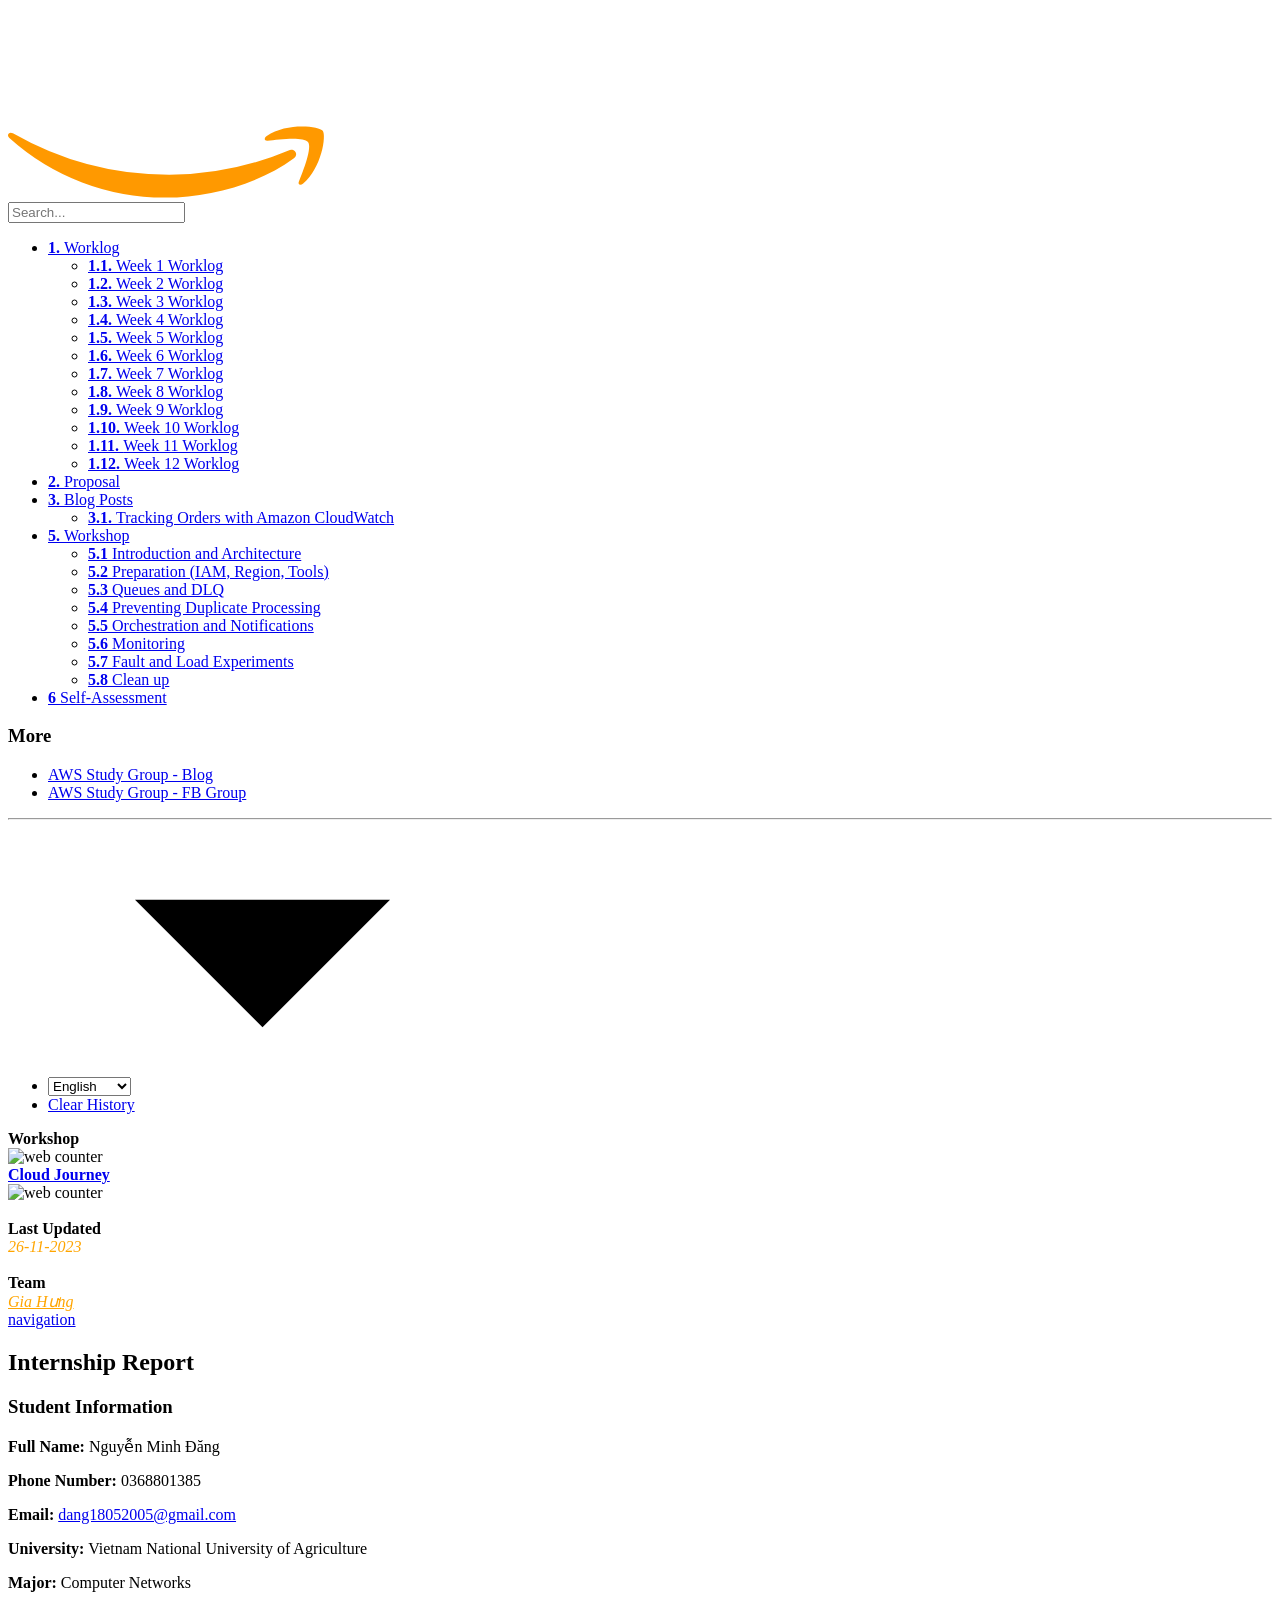
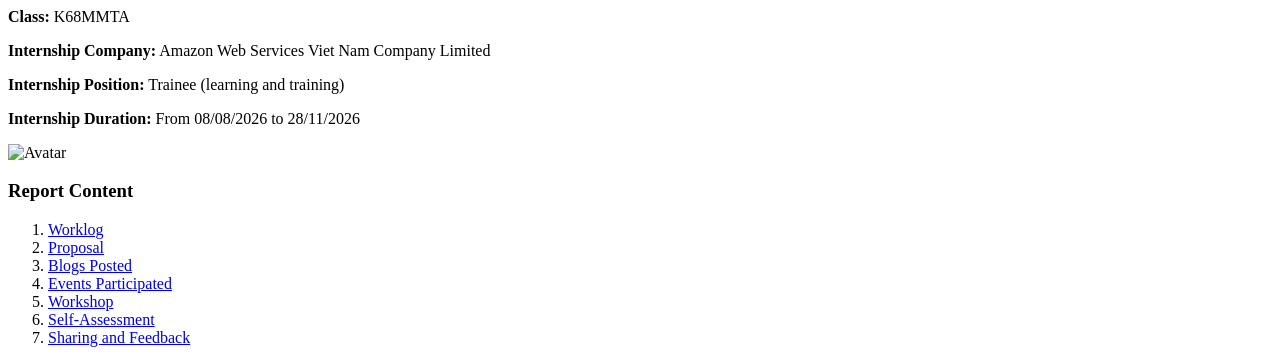
==== public/index.html @ b1e05067 "Initial commit: workshop" ====
<!DOCTYPE html>
<html lang="en" class="js csstransforms3d">
  <head><script src="/livereload.js?mindelay=10&amp;v=2&amp;port=1313&amp;path=livereload" data-no-instant defer></script>
    <meta charset="utf-8">
    <meta name="viewport" content="width=device-width, initial-scale=1.0">
    <meta name="generator" content="Hugo 0.169.0">
    <meta name="description" content="">
<meta name="author" content="journeyoftheaverageguy@gmail.com">

    <link rel="icon" href="/images/favicon.png" type="image/png">

    <title>Internship Report :: Create a new AWS account.</title>

    
    <link href="/css/nucleus.css?1795014610" rel="stylesheet">
    <link href="/css/fontawesome-all.min.css?1795014610" rel="stylesheet">
    <link href="/css/hybrid.css?1795014610" rel="stylesheet">
    <link href="/css/featherlight.min.css?1795014610" rel="stylesheet">
    <link href="/css/perfect-scrollbar.min.css?1795014610" rel="stylesheet">
    <link href="/css/auto-complete.css?1795014610" rel="stylesheet">
    <link href="/css/atom-one-dark-reasonable.css?1795014610" rel="stylesheet">
    <link href="/css/theme.css?1795014610" rel="stylesheet">
    <link href="/css/hugo-theme.css?1795014610" rel="stylesheet">
    
    <link href="/css/theme-workshop.css?1795014610" rel="stylesheet">
    
    

    <script src="/js/jquery-3.3.1.min.js?1795014610"></script>

    <style>
      :root #header + #content > #left > #rlblock_left{
          display:none !important;
      }
      
    </style>
    
  </head>
  <body class="" data-url="/">
    <nav id="sidebar" class="showVisitedLinks">



  <div id="header-wrapper">
    <div id="header">
      <a id="logo" href="/">

<svg id="Layer_1" data-name="Layer 1" xmlns="http://www.w3.org/2000/svg" viewBox="0 0 60 30" width="30%"><defs><style>.cls-1{fill:#fff;}.cls-2{fill:#f90;fill-rule:evenodd;}</style></defs><title>AWS-Logo_White-Color</title><path class="cls-1" d="M14.09,10.85a4.7,4.7,0,0,0,.19,1.48,7.73,7.73,0,0,0,.54,1.19.77.77,0,0,1,.12.38.64.64,0,0,1-.32.49l-1,.7a.83.83,0,0,1-.44.15.69.69,0,0,1-.49-.23,3.8,3.8,0,0,1-.6-.77q-.25-.42-.51-1a6.14,6.14,0,0,1-4.89,2.3,4.54,4.54,0,0,1-3.32-1.19,4.27,4.27,0,0,1-1.22-3.2A4.28,4.28,0,0,1,3.61,7.75,6.06,6.06,0,0,1,7.69,6.46a12.47,12.47,0,0,1,1.76.13q.92.13,1.91.36V5.73a3.65,3.65,0,0,0-.79-2.66A3.81,3.81,0,0,0,7.86,2.3a7.71,7.71,0,0,0-1.79.22,12.78,12.78,0,0,0-1.79.57,4.55,4.55,0,0,1-.58.22l-.26,0q-.35,0-.35-.52V2a1.09,1.09,0,0,1,.12-.58,1.2,1.2,0,0,1,.47-.35A10.88,10.88,0,0,1,5.77.32,10.19,10.19,0,0,1,8.36,0a6,6,0,0,1,4.35,1.35,5.49,5.49,0,0,1,1.38,4.09ZM7.34,13.38a5.36,5.36,0,0,0,1.72-.31A3.63,3.63,0,0,0,10.63,12,2.62,2.62,0,0,0,11.19,11a5.63,5.63,0,0,0,.16-1.44v-.7a14.35,14.35,0,0,0-1.53-.28,12.37,12.37,0,0,0-1.56-.1,3.84,3.84,0,0,0-2.47.67A2.34,2.34,0,0,0,5,11a2.35,2.35,0,0,0,.61,1.76A2.4,2.4,0,0,0,7.34,13.38Zm13.35,1.8a1,1,0,0,1-.64-.16,1.3,1.3,0,0,1-.35-.65L15.81,1.51a3,3,0,0,1-.15-.67.36.36,0,0,1,.41-.41H17.7a1,1,0,0,1,.65.16,1.4,1.4,0,0,1,.33.65l2.79,11,2.59-11A1.17,1.17,0,0,1,24.39.6a1.1,1.1,0,0,1,.67-.16H26.4a1.1,1.1,0,0,1,.67.16,1.17,1.17,0,0,1,.32.65L30,12.39,32.88,1.25A1.39,1.39,0,0,1,33.22.6a1,1,0,0,1,.65-.16h1.54a.36.36,0,0,1,.41.41,1.36,1.36,0,0,1,0,.26,3.64,3.64,0,0,1-.12.41l-4,12.86a1.3,1.3,0,0,1-.35.65,1,1,0,0,1-.64.16H29.25a1,1,0,0,1-.67-.17,1.26,1.26,0,0,1-.32-.67L25.67,3.64,23.11,14.34a1.26,1.26,0,0,1-.32.67,1,1,0,0,1-.67.17Zm21.36.44a11.28,11.28,0,0,1-2.56-.29,7.44,7.44,0,0,1-1.92-.67,1,1,0,0,1-.61-.93v-.84q0-.52.38-.52a.9.9,0,0,1,.31.06l.42.17a8.77,8.77,0,0,0,1.83.58,9.78,9.78,0,0,0,2,.2,4.48,4.48,0,0,0,2.43-.55,1.76,1.76,0,0,0,.86-1.57,1.61,1.61,0,0,0-.45-1.16A4.29,4.29,0,0,0,43,9.22l-2.41-.76A5.15,5.15,0,0,1,38,6.78a3.94,3.94,0,0,1-.83-2.41,3.7,3.7,0,0,1,.45-1.85,4.47,4.47,0,0,1,1.19-1.37A5.27,5.27,0,0,1,40.51.29,7.4,7.4,0,0,1,42.6,0a8.87,8.87,0,0,1,1.12.07q.57.07,1.08.19t.95.26a4.27,4.27,0,0,1,.7.29,1.59,1.59,0,0,1,.49.41.94.94,0,0,1,.15.55v.79q0,.52-.38.52a1.76,1.76,0,0,1-.64-.2,7.74,7.74,0,0,0-3.2-.64,4.37,4.37,0,0,0-2.21.47,1.6,1.6,0,0,0-.79,1.48,1.58,1.58,0,0,0,.49,1.18,4.94,4.94,0,0,0,1.83.92L44.55,7a5.08,5.08,0,0,1,2.57,1.6A3.76,3.76,0,0,1,47.9,11a4.21,4.21,0,0,1-.44,1.93,4.4,4.4,0,0,1-1.21,1.47,5.43,5.43,0,0,1-1.85.93A8.25,8.25,0,0,1,42.05,15.62Z"></path><path class="cls-2" d="M45.19,23.81C39.72,27.85,31.78,30,25,30A36.64,36.64,0,0,1,.22,20.57c-.51-.46-.06-1.09.56-.74A49.78,49.78,0,0,0,25.53,26.4,49.23,49.23,0,0,0,44.4,22.53C45.32,22.14,46.1,23.14,45.19,23.81Z"></path><path class="cls-2" d="M47.47,21.21c-.7-.9-4.63-.42-6.39-.21-.53.06-.62-.4-.14-.74,3.13-2.2,8.27-1.57,8.86-.83s-.16,5.89-3.09,8.35c-.45.38-.88.18-.68-.32C46.69,25.8,48.17,22.11,47.47,21.21Z"></path></svg>

</a>

    </div>
    
        <div class="searchbox">
    <label for="search-by"><i class="fas fa-search"></i></label>
    <input data-search-input id="search-by" type="search" placeholder="Search...">
    <span data-search-clear=""><i class="fas fa-times"></i></span>
</div>

<script type="text/javascript" src="/js/lunr.min.js?1795014610"></script>
<script type="text/javascript" src="/js/auto-complete.js?1795014610"></script>
<script type="text/javascript">
    
        var baseurl = "http:\/\/localhost:1313\/";
    
</script>
<script type="text/javascript" src="/js/search.js?1795014610"></script>

    
  </div>

    <div class="highlightable">
    <ul class="topics">

        
          
          




 
  
    
    <li data-nav-id="/1-worklog/" title="Worklog" class="dd-item 
        
        
        
        ">
      <a href="/1-worklog/">
          <b> 1. </b> Worklog
          
            <i class="fas fa-check read-icon"></i>
          
      </a>
      
      
        <ul>
          
          
            
          
          
          
        
          
            
            




 
  
    
    <li data-nav-id="/1-worklog/1.1-week1-worklog/" title="Week 1 Worklog" class="dd-item 
        
        
        
        ">
      <a href="/1-worklog/1.1-week1-worklog/">
           <b> 1.1. </b> Week 1 Worklog
          
            <i class="fas fa-check read-icon"></i>
          
      </a>
      
              
    </li>
  
 

            
          
            
            




 
  
    
    <li data-nav-id="/1-worklog/1.2-week2-worklog/" title="Week 2 Worklog" class="dd-item 
        
        
        
        ">
      <a href="/1-worklog/1.2-week2-worklog/">
           <b> 1.2. </b> Week 2 Worklog
          
            <i class="fas fa-check read-icon"></i>
          
      </a>
      
              
    </li>
  
 

            
          
            
            




 
  
    
    <li data-nav-id="/1-worklog/1.3-week3-worklog/" title="Week 3 Worklog" class="dd-item 
        
        
        
        ">
      <a href="/1-worklog/1.3-week3-worklog/">
           <b> 1.3. </b> Week 3 Worklog
          
            <i class="fas fa-check read-icon"></i>
          
      </a>
      
              
    </li>
  
 

            
          
            
            




 
  
    
    <li data-nav-id="/1-worklog/1.4-week4-worklog/" title="Week 4 Worklog" class="dd-item 
        
        
        
        ">
      <a href="/1-worklog/1.4-week4-worklog/">
           <b> 1.4. </b> Week 4 Worklog
          
            <i class="fas fa-check read-icon"></i>
          
      </a>
      
              
    </li>
  
 

            
          
            
            




 
  
    
    <li data-nav-id="/1-worklog/1.5-week5-worklog/" title="Week 5 Worklog" class="dd-item 
        
        
        
        ">
      <a href="/1-worklog/1.5-week5-worklog/">
           <b> 1.5. </b> Week 5 Worklog
          
            <i class="fas fa-check read-icon"></i>
          
      </a>
      
              
    </li>
  
 

            
          
            
            




 
  
    
    <li data-nav-id="/1-worklog/1.6-week6-worklog/" title="Week 6 Worklog" class="dd-item 
        
        
        
        ">
      <a href="/1-worklog/1.6-week6-worklog/">
           <b> 1.6. </b> Week 6 Worklog
          
            <i class="fas fa-check read-icon"></i>
          
      </a>
      
              
    </li>
  
 

            
          
            
            




 
  
    
      <li data-nav-id="/1-worklog/1.7-week7-worklog/1.7-week_index/" title="Week 7 Worklog" class="dd-item ">
        <a href="/1-worklog/1.7-week7-worklog/1.7-week_index/">
         <b> 1.7. </b> Week 7 Worklog
        <i class="fas fa-check read-icon"></i>
        </a>
    </li>
     
  
 

            
          
            
            




 
  
    
    <li data-nav-id="/1-worklog/1.8-week8-worklog/" title="Week 8 Worklog" class="dd-item 
        
        
        
        ">
      <a href="/1-worklog/1.8-week8-worklog/">
           <b> 1.8. </b> Week 8 Worklog
          
            <i class="fas fa-check read-icon"></i>
          
      </a>
      
              
    </li>
  
 

            
          
            
            




 
  
    
    <li data-nav-id="/1-worklog/1.9-week9-worklog/" title="Week 9 Worklog" class="dd-item 
        
        
        
        ">
      <a href="/1-worklog/1.9-week9-worklog/">
           <b> 1.9. </b> Week 9 Worklog
          
            <i class="fas fa-check read-icon"></i>
          
      </a>
      
              
    </li>
  
 

            
          
            
            




 
  
    
    <li data-nav-id="/1-worklog/1.10-week10-worklog/" title="Week 10 Worklog" class="dd-item 
        
        
        
        ">
      <a href="/1-worklog/1.10-week10-worklog/">
           <b> 1.10. </b> Week 10 Worklog
          
            <i class="fas fa-check read-icon"></i>
          
      </a>
      
              
    </li>
  
 

            
          
            
            




 
  
    
    <li data-nav-id="/1-worklog/1.11-week11-worklog/" title="Week 11 Worklog" class="dd-item 
        
        
        
        ">
      <a href="/1-worklog/1.11-week11-worklog/">
           <b> 1.11. </b> Week 11 Worklog
          
            <i class="fas fa-check read-icon"></i>
          
      </a>
      
              
    </li>
  
 

            
          
            
            




 
  
    
    <li data-nav-id="/1-worklog/1.12-week12-worklog/" title="Week 12 Worklog" class="dd-item 
        
        
        
        ">
      <a href="/1-worklog/1.12-week12-worklog/">
           <b> 1.12. </b> Week 12 Worklog
          
            <i class="fas fa-check read-icon"></i>
          
      </a>
      
              
    </li>
  
 

            
          
        
        </ul>
              
    </li>
  
 

          
          




 
  
    
    <li data-nav-id="/2-proposal/" title="Proposal" class="dd-item 
        
        
        
        ">
      <a href="/2-proposal/">
           <b> 2. </b> Proposal
          
            <i class="fas fa-check read-icon"></i>
          
      </a>
      
              
    </li>
  
 

          
          




 
  
    
    <li data-nav-id="/3-blogposter/" title="Blog Posts" class="dd-item 
        
        
        
        ">
      <a href="/3-blogposter/">
           <b> 3. </b> Blog Posts
          
            <i class="fas fa-check read-icon"></i>
          
      </a>
      
      
        <ul>
          
          
            
          
          
          
        
          
            
            




 
  
    
    <li data-nav-id="/3-blogposter/3.1-order-observability/" title="Tracking Orders with Amazon CloudWatch" class="dd-item 
        
        
        
        ">
      <a href="/3-blogposter/3.1-order-observability/">
           <b> 3.1. </b> Tracking Orders with Amazon CloudWatch
          
            <i class="fas fa-check read-icon"></i>
          
      </a>
      
              
    </li>
  
 

            
          
        
        </ul>
              
    </li>
  
 

          
          




 
  
    
    <li data-nav-id="/5-workshop/" title="Workshop" class="dd-item 
        
        
        
        ">
      <a href="/5-workshop/">
           <b> 5. </b> Workshop
          
            <i class="fas fa-check read-icon"></i>
          
      </a>
      
      
        <ul>
          
          
            
          
          
          
        
          
            
            




 
  
    
    <li data-nav-id="/5-workshop/5.1-introduction/" title="Introduction and Architecture" class="dd-item 
        
        
        
        ">
      <a href="/5-workshop/5.1-introduction/">
           <b> 5.1 </b> Introduction and Architecture
          
            <i class="fas fa-check read-icon"></i>
          
      </a>
      
              
    </li>
  
 

            
          
            
            




 
  
    
    <li data-nav-id="/5-workshop/5.2-prerequisite/" title="Preparation (IAM, Region, Tools)" class="dd-item 
        
        
        
        ">
      <a href="/5-workshop/5.2-prerequisite/">
           <b> 5.2 </b> Preparation (IAM, Region, Tools)
          
            <i class="fas fa-check read-icon"></i>
          
      </a>
      
              
    </li>
  
 

            
          
            
            




 
  
    
    <li data-nav-id="/5-workshop/5.3-sqs-dlq/" title="Queues and DLQ" class="dd-item 
        
        
        
        ">
      <a href="/5-workshop/5.3-sqs-dlq/">
           <b> 5.3 </b> Queues and DLQ
          
            <i class="fas fa-check read-icon"></i>
          
      </a>
      
              
    </li>
  
 

            
          
            
            




 
  
    
    <li data-nav-id="/5-workshop/5.4-idempotency/" title="Preventing Duplicate Processing" class="dd-item 
        
        
        
        ">
      <a href="/5-workshop/5.4-idempotency/">
           <b> 5.4 </b> Preventing Duplicate Processing
          
            <i class="fas fa-check read-icon"></i>
          
      </a>
      
              
    </li>
  
 

            
          
            
            




 
  
    
    <li data-nav-id="/5-workshop/5.5-orchestration/" title="Orchestration and Notifications" class="dd-item 
        
        
        
        ">
      <a href="/5-workshop/5.5-orchestration/">
           <b> 5.5 </b> Orchestration and Notifications
          
            <i class="fas fa-check read-icon"></i>
          
      </a>
      
              
    </li>
  
 

            
          
            
            




 
  
    
    <li data-nav-id="/5-workshop/5.6-monitoring/" title="Monitoring" class="dd-item 
        
        
        
        ">
      <a href="/5-workshop/5.6-monitoring/">
           <b> 5.6 </b> Monitoring
          
            <i class="fas fa-check read-icon"></i>
          
      </a>
      
              
    </li>
  
 

            
          
            
            




 
  
    
    <li data-nav-id="/5-workshop/5.7-experiment/" title="Fault and Load Experiments" class="dd-item 
        
        
        
        ">
      <a href="/5-workshop/5.7-experiment/">
           <b> 5.7 </b> Fault and Load Experiments
          
            <i class="fas fa-check read-icon"></i>
          
      </a>
      
              
    </li>
  
 

            
          
            
            




 
  
    
    <li data-nav-id="/5-workshop/5.8-clean-up/" title="Clean up" class="dd-item 
        
        
        
        ">
      <a href="/5-workshop/5.8-clean-up/">
           <b> 5.8 </b> Clean up
          
            <i class="fas fa-check read-icon"></i>
          
      </a>
      
              
    </li>
  
 

            
          
        
        </ul>
              
    </li>
  
 

          
          




 
  
    
    <li data-nav-id="/6-self-assessment/" title="Self-Assessment" class="dd-item 
        
        
        
        ">
      <a href="/6-self-assessment/">
           <b> 6 </b> Self-Assessment
          
            <i class="fas fa-check read-icon"></i>
          
      </a>
      
              
    </li>
  
 

          
         
    </ul>

    
    
      <section id="shortcuts">
        <h3>More</h3>
        <ul>
          
              <li> 
                  <a class="padding" href="https://aws.amazon.com/blogs"><i class='fab fa-aws'></i> AWS Study Group - Blog</a>
              </li>
          
              <li> 
                  <a class="padding" href="https://www.facebook.com/groups/awsstudygroupfcj"><i class='fab fa-facebook'></i> AWS Study Group - FB Group</a>
              </li>
          
        </ul>
      </section>
    

    
    <section id="prefooter">
      <hr/>
      <ul>
      
        <li>
          <a class="padding">
            <i class="fas fa-language fa-fw"></i>
          <div class="select-style">
            <select id="select-language" onchange="location = this.value;">
          
          
          
              
              
                  
                    
                    
                      <option id="en" value="http://localhost:1313/" selected>English</option>
                    
                  
              
                  
              
          
              
              
                  
              
                  
                    
                    
                      <option id="vi" value="http://localhost:1313/vi/">Tiếng Việt</option>
                    
                  
              
          
        </select>
        <svg version="1.1" id="Capa_1" xmlns="http://www.w3.org/2000/svg" xmlns:xlink="http://www.w3.org/1999/xlink" x="0px" y="0px"
          width="255px" height="255px" viewBox="0 0 255 255" style="enable-background:new 0 0 255 255;" xml:space="preserve">
          <g>
            <g id="arrow-drop-down">
              <polygon points="0,63.75 127.5,191.25 255,63.75 		" />
            </g>
          </g>
        </svg>
        </div>
        </a>
        </li>
      
      
      
        <li><a class="padding" href="#" data-clear-history-toggle=""><i class="fas fa-history fa-fw"></i> Clear History</a></li>
      
      </ul>
    </section>
    
    <section id="footer">
      <left>
    
     <b> Workshop</b> <br>
    <img src="https://hitwebcounter.com/counter/counter.php?page=7830891&style=0038&nbdigits=9&type=page&initCount=0" title="Migrate" Alt="web counter"   border="0" /></a>  <br>
     <b> <a href="https://cloudjourney.awsstudygroup.com/">Cloud Journey</a></b> <br>
    <img src="https://hitwebcounter.com/counter/counter.php?page=7830807&style=0038&nbdigits=9&type=page&initCount=0" title="Total CLoud Journey" Alt="web counter"   border="0"   />
     
</left>
<left>
    <br>
    <br>
        <b> Last Updated </b> <br>
        <i><font color=orange>26-11-2023</font></i>
    </left>
    <left>
        <br>
        <br>
            <b> Team </b> <br>
           
            <i>
                <a href="https://www.linkedin.com/in/jotaguy"  style="color:orange">Gia Hưng</a>
        </i>
        </left>

<script async defer src="https://buttons.github.io/buttons.js"></script>

    </section>
  </div>
</nav>




        <section id="body">
        <div id="overlay"></div>
        <div class="padding highlightable">
              
        <div id="head-tags">
        
        </div>
        
        <div id="body-inner">
          

        

<span id="sidebar-toggle-span">
<a href="#" id="sidebar-toggle" data-sidebar-toggle=""><i class="fas fa-bars"></i> navigation</a>
</span>

 
<h1 id="internship-report">Internship Report</h1>
<h3 id="student-information">Student Information</h3>
<p><strong>Full Name:</strong> Nguyễn Minh Đăng</p>
<p><strong>Phone Number:</strong> 0368801385</p>
<p><strong>Email:</strong> <a href="mailto:dang18052005@gmail.com">dang18052005@gmail.com</a></p>
<p><strong>University:</strong> Vietnam National University of Agriculture</p>
<p><strong>Major:</strong> Computer Networks</p>
<p><strong>Class:</strong> K68MMTA</p>
<p><strong>Internship Company:</strong> Amazon Web Services Viet Nam Company Limited</p>
<p><strong>Internship Position:</strong> Trainee (learning and training)</p>
<p><strong>Internship Duration:</strong> From 08/08/2026 to 28/11/2026</p>
<p><img src="/images/003.jpg" alt="Avatar"></p>
<h3 id="report-content">Report Content</h3>
<ol>
<li><a href="/1-worklog/">Worklog</a></li>
<li><a href="/2-proposal/">Proposal</a></li>
<li><a href="3-blogsposted/">Blogs Posted</a></li>
<li><a href="4-eventsparticipated/">Events Participated</a></li>
<li><a href="/5-workshop/">Workshop</a></li>
<li><a href="/6-self-assessment/">Self-Assessment</a></li>
<li><a href="7-sharing-and-feedback/">Sharing and Feedback</a></li>
</ol>
	
  
        
        </div> 
        

      </div>

    <div id="navigation">
        
        
        
        
            
            
                
                    
                    
                
                

                    
                    
                        
                    
                    

                    
                        
            
            
                
                    
                        
                        
                    
                
                

                    
                    
                        
                    
                    

                    
                        
            
            
                
                    
                
                

                    
                    
                    

                    
            
        
                    
                        
            
            
                
                    
                
                

                    
                    
                    

                    
            
        
                    
                        
            
            
                
                    
                
                

                    
                    
                    

                    
            
        
                    
                        
            
            
                
                    
                
                

                    
                    
                    

                    
            
        
                    
                        
            
            
                
                    
                
                

                    
                    
                    

                    
            
        
                    
                        
            
            
                
                    
                
                

                    
                    
                    

                    
            
        
                    
                        
            
            
                
                    
                
                

                    
                    
                    

                    
            
        
                    
                        
            
            
                
                    
                
                

                    
                    
                    

                    
            
        
                    
                        
            
            
                
                    
                
                

                    
                    
                    

                    
            
        
                    
                        
            
            
                
                    
                
                

                    
                    
                    

                    
            
        
                    
                        
            
            
                
                    
                
                

                    
                    
                    

                    
            
        
                    
                        
            
            
                
                    
                
                

                    
                    
                    

                    
            
        
                    
            
        
                    
                        
            
            
                
                    
                
                

                    
                    
                    

                    
            
        
                    
                        
            
            
                
                    
                
                

                    
                    
                        
                    
                    

                    
                        
            
            
                
                    
                
                

                    
                    
                    

                    
            
        
                    
            
        
                    
                        
            
            
                
                    
                
                

                    
                    
                        
                    
                    

                    
                        
            
            
                
                    
                
                

                    
                    
                    

                    
            
        
                    
                        
            
            
                
                    
                
                

                    
                    
                    

                    
            
        
                    
                        
            
            
                
                    
                
                

                    
                    
                    

                    
            
        
                    
                        
            
            
                
                    
                
                

                    
                    
                    

                    
            
        
                    
                        
            
            
                
                    
                
                

                    
                    
                    

                    
            
        
                    
                        
            
            
                
                    
                
                

                    
                    
                    

                    
            
        
                    
                        
            
            
                
                    
                
                

                    
                    
                    

                    
            
        
                    
                        
            
            
                
                    
                
                

                    
                    
                    

                    
            
        
                    
            
        
                    
                        
            
            
                
                    
                
                

                    
                    
                    

                    
            
        
                    
            
        
        
        


	 
	 
		
		
			<a class="nav nav-next" href="/1-worklog/" title="Worklog" style="margin-right: 0px;"><i class="fa fa-chevron-right"></i></a>
		
	
    </div>

    </section>
    
    <div style="left: -1000px; overflow: scroll; position: absolute; top: -1000px; border: none; box-sizing: content-box; height: 200px; margin: 0px; padding: 0px; width: 200px;">
      <div style="border: none; box-sizing: content-box; height: 200px; margin: 0px; padding: 0px; width: 200px;"></div>
    </div>
    <script src="/js/clipboard.min.js?1795014610"></script>
    <script src="/js/perfect-scrollbar.min.js?1795014610"></script>
    <script src="/js/perfect-scrollbar.jquery.min.js?1795014610"></script>
    <script src="/js/jquery.sticky.js?1795014610"></script>
    <script src="/js/featherlight.min.js?1795014610"></script>
    <script src="/js/highlight.pack.js?1795014610"></script>
    <script>hljs.initHighlightingOnLoad();</script>
    <script src="/js/modernizr.custom-3.6.0.js?1795014610"></script>
    <script src="/js/learn.js?1795014610"></script>
    <script src="/js/hugo-learn.js?1795014610"></script>

    <link href="/mermaid/mermaid.css?1795014610" rel="stylesheet" />
    <script src="/mermaid/mermaid.js?1795014610"></script>
    <script>
        mermaid.initialize({ startOnLoad: true });
    </script>
    <script>
  (function(i,s,o,g,r,a,m){i['GoogleAnalyticsObject']=r;i[r]=i[r]||function(){
  (i[r].q=i[r].q||[]).push(arguments)},i[r].l=1*new Date();a=s.createElement(o),
  m=s.getElementsByTagName(o)[0];a.async=1;a.src=g;m.parentNode.insertBefore(a,m)
  })(window,document,'script','https://www.google-analytics.com/analytics.js','ga');

  ga('create', 'UA-158079754-2', 'auto');
  ga('send', 'pageview');

</script>
  </body>
</html>
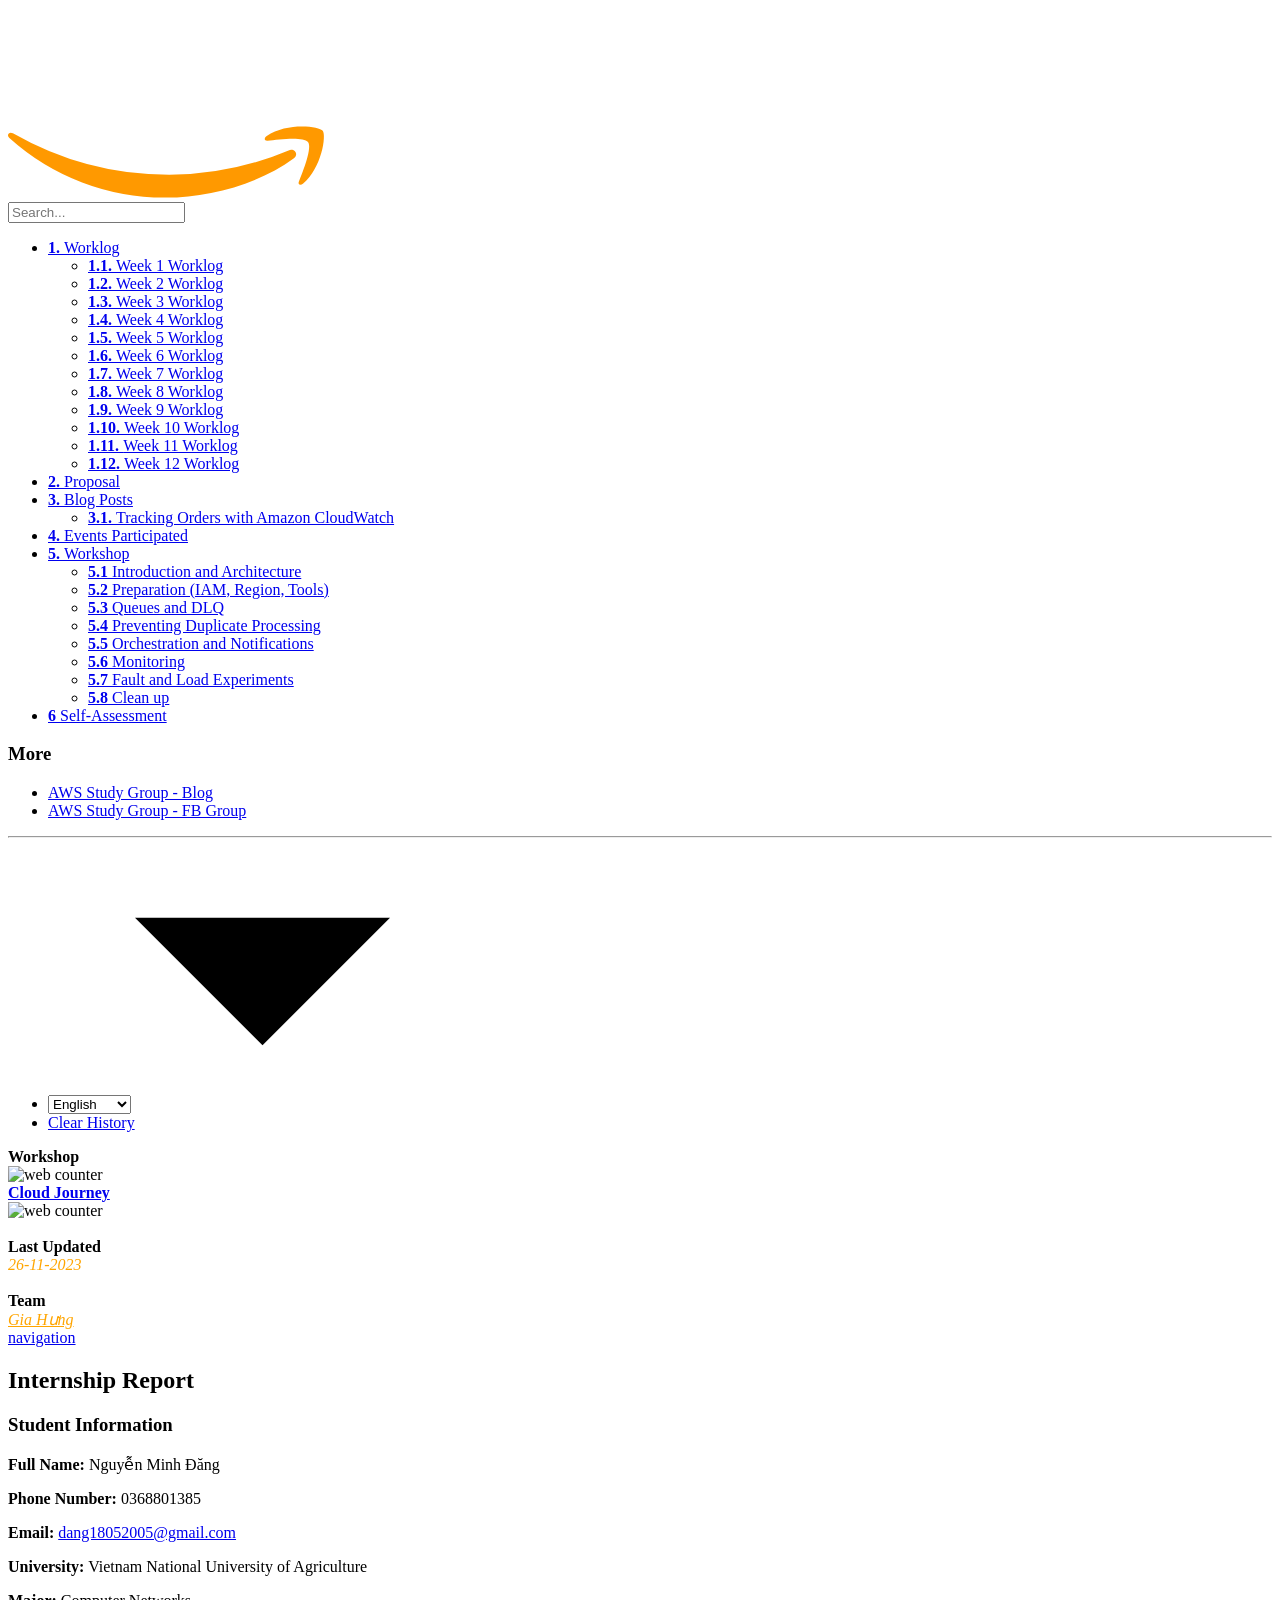
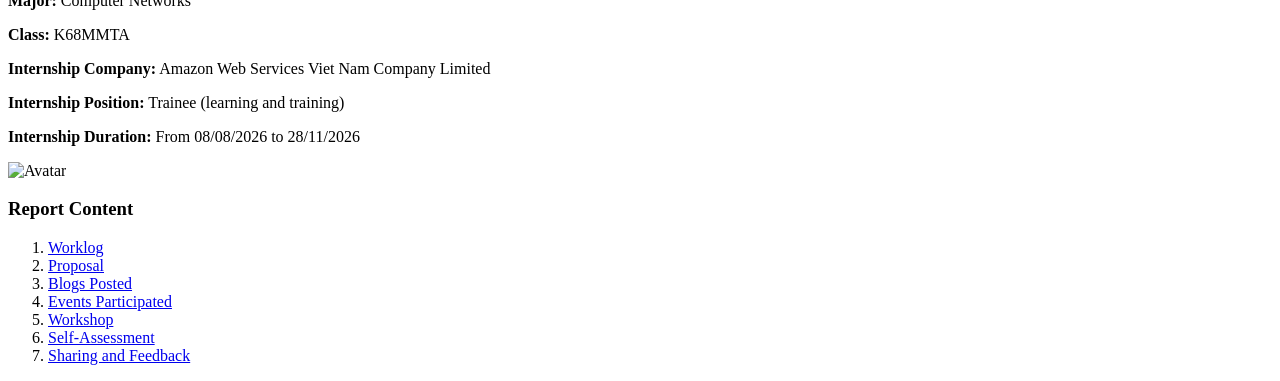
==== commit ddc6b372: "cập nhật nội dung" ====
--- a/public/index.html
+++ b/public/index.html
@@ -12,21 +12,21 @@
     <title>Internship Report :: Create a new AWS account.</title>
 
     
-    <link href="/css/nucleus.css?1795014610" rel="stylesheet">
-    <link href="/css/fontawesome-all.min.css?1795014610" rel="stylesheet">
-    <link href="/css/hybrid.css?1795014610" rel="stylesheet">
-    <link href="/css/featherlight.min.css?1795014610" rel="stylesheet">
-    <link href="/css/perfect-scrollbar.min.css?1795014610" rel="stylesheet">
-    <link href="/css/auto-complete.css?1795014610" rel="stylesheet">
-    <link href="/css/atom-one-dark-reasonable.css?1795014610" rel="stylesheet">
-    <link href="/css/theme.css?1795014610" rel="stylesheet">
-    <link href="/css/hugo-theme.css?1795014610" rel="stylesheet">
-    
-    <link href="/css/theme-workshop.css?1795014610" rel="stylesheet">
-    
-    
-
-    <script src="/js/jquery-3.3.1.min.js?1795014610"></script>
+    <link href="/css/nucleus.css?1795018943" rel="stylesheet">
+    <link href="/css/fontawesome-all.min.css?1795018943" rel="stylesheet">
+    <link href="/css/hybrid.css?1795018943" rel="stylesheet">
+    <link href="/css/featherlight.min.css?1795018943" rel="stylesheet">
+    <link href="/css/perfect-scrollbar.min.css?1795018943" rel="stylesheet">
+    <link href="/css/auto-complete.css?1795018943" rel="stylesheet">
+    <link href="/css/atom-one-dark-reasonable.css?1795018943" rel="stylesheet">
+    <link href="/css/theme.css?1795018943" rel="stylesheet">
+    <link href="/css/hugo-theme.css?1795018943" rel="stylesheet">
+    
+    <link href="/css/theme-workshop.css?1795018943" rel="stylesheet">
+    
+    
+
+    <script src="/js/jquery-3.3.1.min.js?1795018943"></script>
 
     <style>
       :root #header + #content > #left > #rlblock_left{
@@ -57,14 +57,14 @@
     <span data-search-clear=""><i class="fas fa-times"></i></span>
 </div>
 
-<script type="text/javascript" src="/js/lunr.min.js?1795014610"></script>
-<script type="text/javascript" src="/js/auto-complete.js?1795014610"></script>
+<script type="text/javascript" src="/js/lunr.min.js?1795018943"></script>
+<script type="text/javascript" src="/js/auto-complete.js?1795018943"></script>
 <script type="text/javascript">
     
         var baseurl = "http:\/\/localhost:1313\/";
     
 </script>
-<script type="text/javascript" src="/js/search.js?1795014610"></script>
+<script type="text/javascript" src="/js/search.js?1795018943"></script>
 
     
   </div>
@@ -527,6 +527,32 @@
           
         
         </ul>
+              
+    </li>
+  
+ 
+
+          
+          
+
+
+
+
+ 
+  
+    
+    <li data-nav-id="/4-eventpatricipated/" title="Events Participated" class="dd-item 
+        
+        
+        
+        ">
+      <a href="/4-eventpatricipated/">
+           <b> 4. </b> Events Participated
+          
+            <i class="fas fa-check read-icon"></i>
+          
+      </a>
+      
               
     </li>
   
@@ -1274,6 +1300,22 @@
 
                     
                     
+                    
+
+                    
+            
+        
+                    
+                        
+            
+            
+                
+                    
+                
+                
+
+                    
+                    
                         
                     
                     
@@ -1446,19 +1488,19 @@
     <div style="left: -1000px; overflow: scroll; position: absolute; top: -1000px; border: none; box-sizing: content-box; height: 200px; margin: 0px; padding: 0px; width: 200px;">
       <div style="border: none; box-sizing: content-box; height: 200px; margin: 0px; padding: 0px; width: 200px;"></div>
     </div>
-    <script src="/js/clipboard.min.js?1795014610"></script>
-    <script src="/js/perfect-scrollbar.min.js?1795014610"></script>
-    <script src="/js/perfect-scrollbar.jquery.min.js?1795014610"></script>
-    <script src="/js/jquery.sticky.js?1795014610"></script>
-    <script src="/js/featherlight.min.js?1795014610"></script>
-    <script src="/js/highlight.pack.js?1795014610"></script>
+    <script src="/js/clipboard.min.js?1795018943"></script>
+    <script src="/js/perfect-scrollbar.min.js?1795018943"></script>
+    <script src="/js/perfect-scrollbar.jquery.min.js?1795018943"></script>
+    <script src="/js/jquery.sticky.js?1795018943"></script>
+    <script src="/js/featherlight.min.js?1795018943"></script>
+    <script src="/js/highlight.pack.js?1795018943"></script>
     <script>hljs.initHighlightingOnLoad();</script>
-    <script src="/js/modernizr.custom-3.6.0.js?1795014610"></script>
-    <script src="/js/learn.js?1795014610"></script>
-    <script src="/js/hugo-learn.js?1795014610"></script>
-
-    <link href="/mermaid/mermaid.css?1795014610" rel="stylesheet" />
-    <script src="/mermaid/mermaid.js?1795014610"></script>
+    <script src="/js/modernizr.custom-3.6.0.js?1795018943"></script>
+    <script src="/js/learn.js?1795018943"></script>
+    <script src="/js/hugo-learn.js?1795018943"></script>
+
+    <link href="/mermaid/mermaid.css?1795018943" rel="stylesheet" />
+    <script src="/mermaid/mermaid.js?1795018943"></script>
     <script>
         mermaid.initialize({ startOnLoad: true });
     </script>
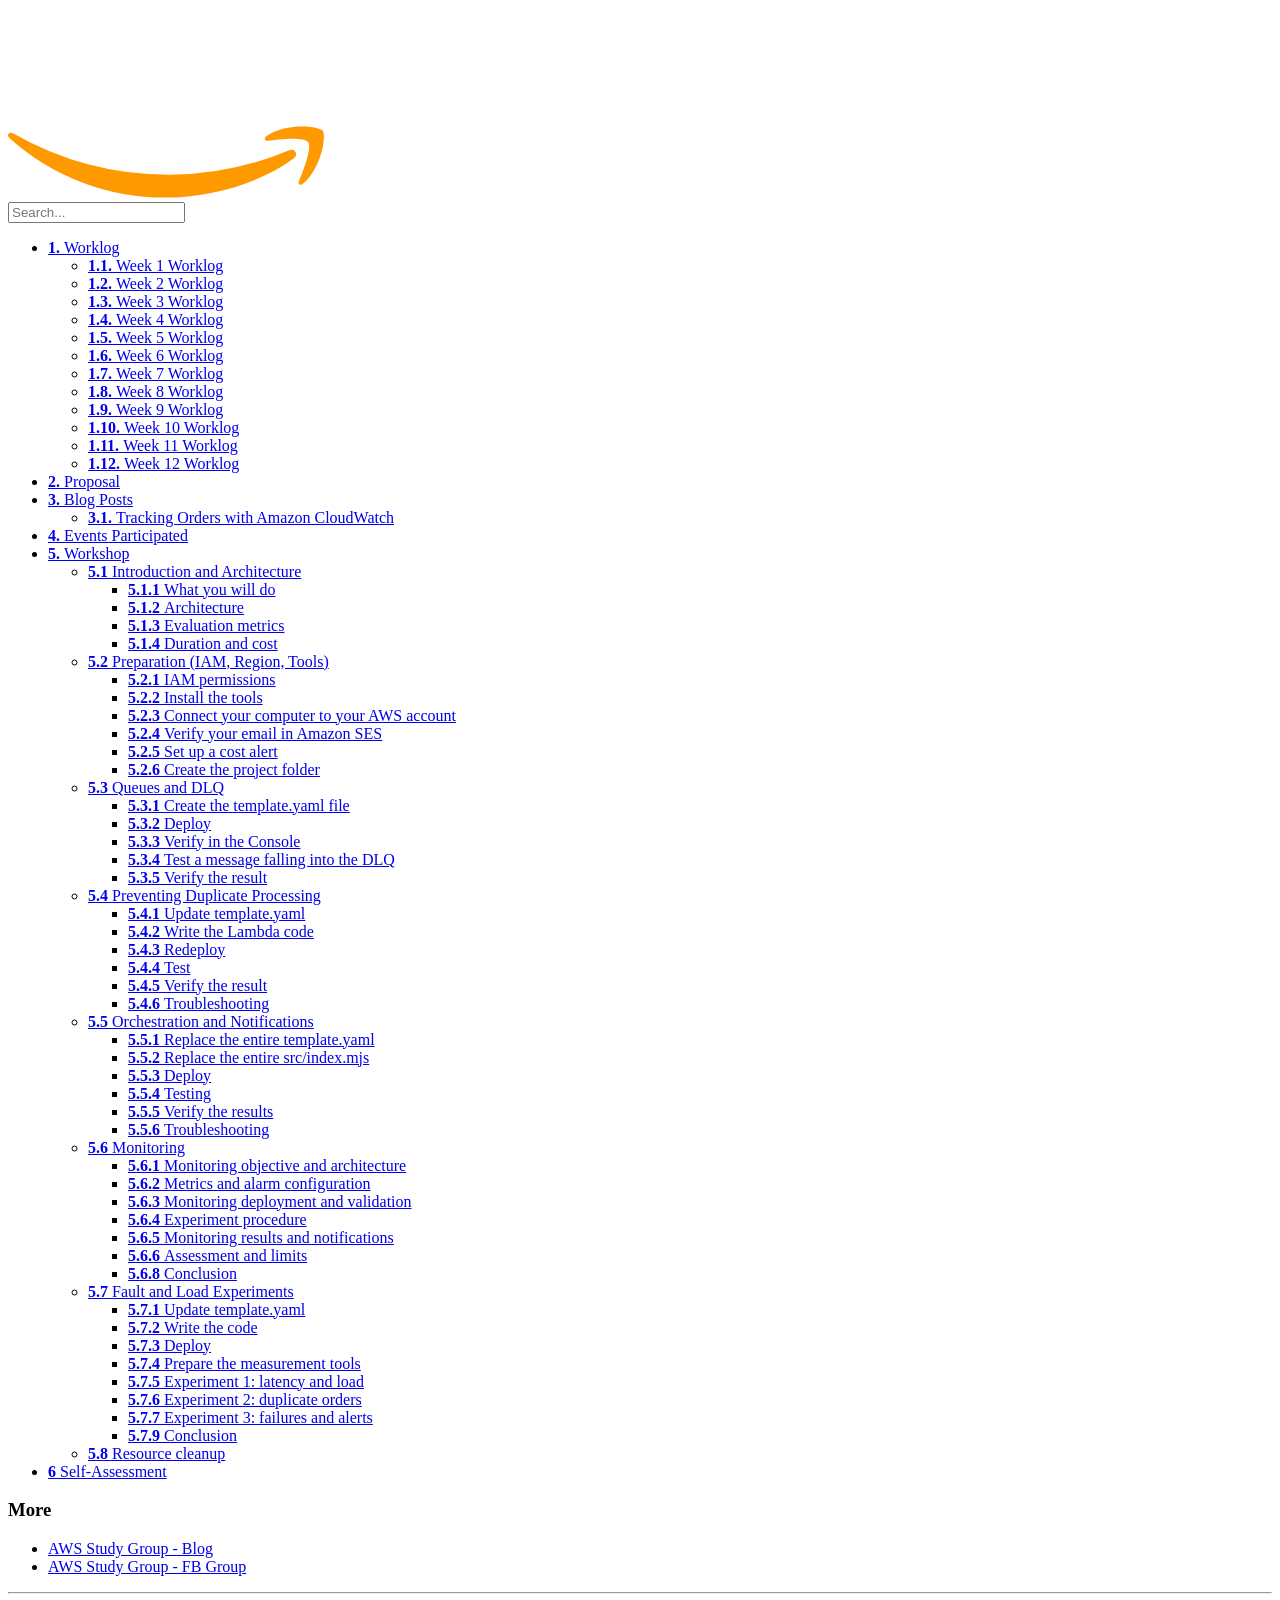
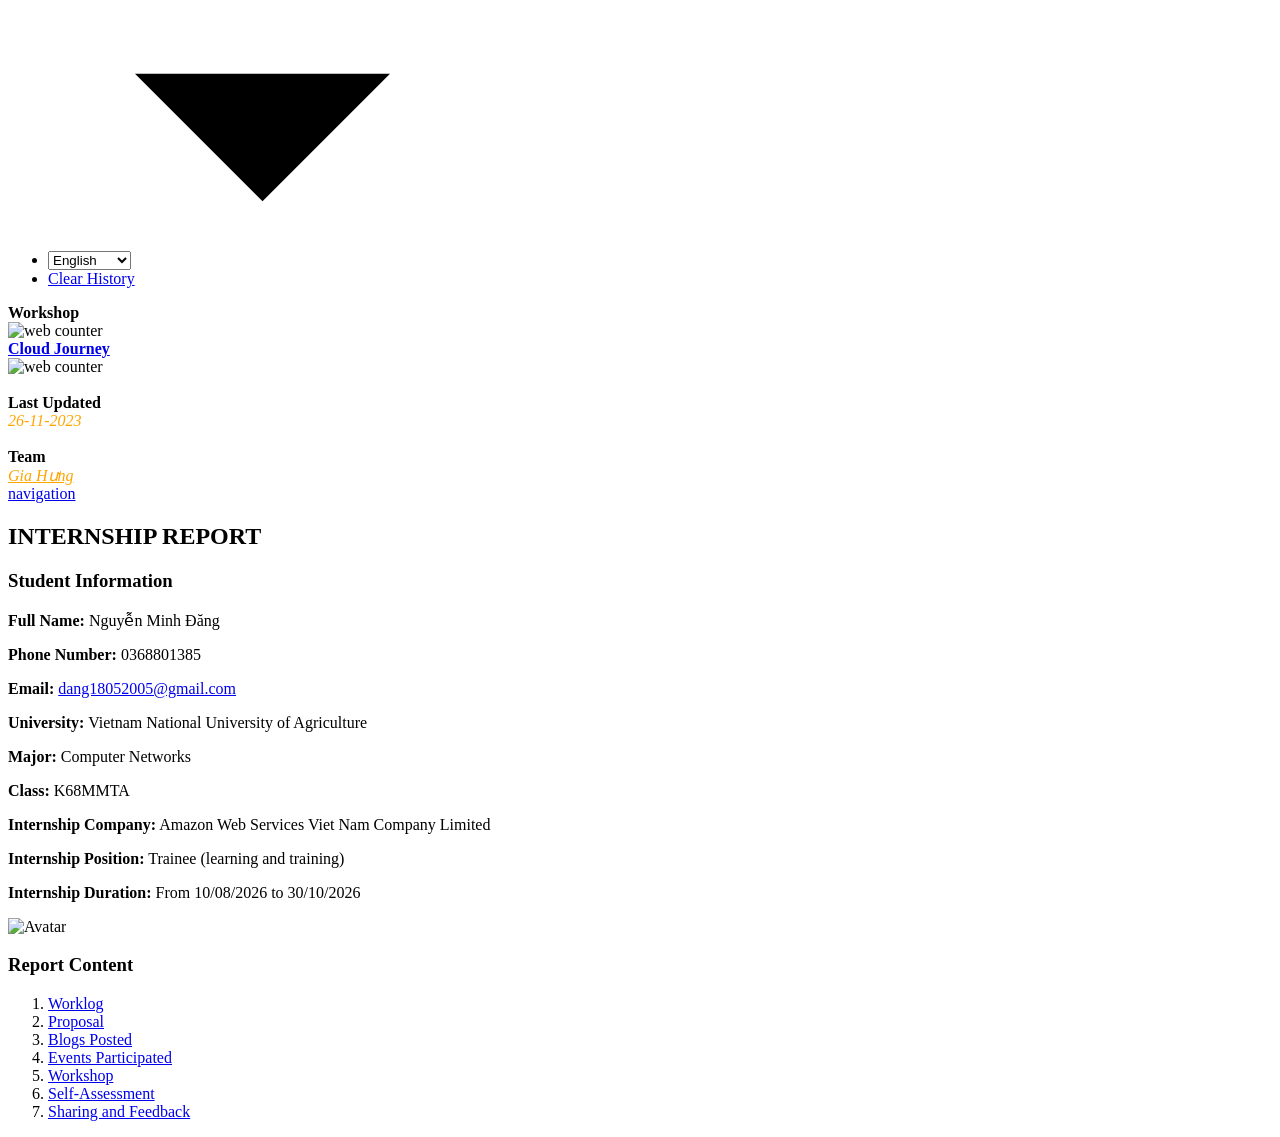
==== commit 4730b5ba: "cập nhật nội dung" ====
--- a/public/index.html
+++ b/public/index.html
@@ -9,24 +9,24 @@
 
     <link rel="icon" href="/images/favicon.png" type="image/png">
 
-    <title>Internship Report :: Create a new AWS account.</title>
-
-    
-    <link href="/css/nucleus.css?1795018943" rel="stylesheet">
-    <link href="/css/fontawesome-all.min.css?1795018943" rel="stylesheet">
-    <link href="/css/hybrid.css?1795018943" rel="stylesheet">
-    <link href="/css/featherlight.min.css?1795018943" rel="stylesheet">
-    <link href="/css/perfect-scrollbar.min.css?1795018943" rel="stylesheet">
-    <link href="/css/auto-complete.css?1795018943" rel="stylesheet">
-    <link href="/css/atom-one-dark-reasonable.css?1795018943" rel="stylesheet">
-    <link href="/css/theme.css?1795018943" rel="stylesheet">
-    <link href="/css/hugo-theme.css?1795018943" rel="stylesheet">
-    
-    <link href="/css/theme-workshop.css?1795018943" rel="stylesheet">
-    
-    
-
-    <script src="/js/jquery-3.3.1.min.js?1795018943"></script>
+    <title>INTERNSHIP REPORT :: Create a new AWS account.</title>
+
+    
+    <link href="/css/nucleus.css?1795096544" rel="stylesheet">
+    <link href="/css/fontawesome-all.min.css?1795096544" rel="stylesheet">
+    <link href="/css/hybrid.css?1795096544" rel="stylesheet">
+    <link href="/css/featherlight.min.css?1795096544" rel="stylesheet">
+    <link href="/css/perfect-scrollbar.min.css?1795096544" rel="stylesheet">
+    <link href="/css/auto-complete.css?1795096544" rel="stylesheet">
+    <link href="/css/atom-one-dark-reasonable.css?1795096544" rel="stylesheet">
+    <link href="/css/theme.css?1795096544" rel="stylesheet">
+    <link href="/css/hugo-theme.css?1795096544" rel="stylesheet">
+    
+    <link href="/css/theme-workshop.css?1795096544" rel="stylesheet">
+    
+    
+
+    <script src="/js/jquery-3.3.1.min.js?1795096544"></script>
 
     <style>
       :root #header + #content > #left > #rlblock_left{
@@ -57,14 +57,14 @@
     <span data-search-clear=""><i class="fas fa-times"></i></span>
 </div>
 
-<script type="text/javascript" src="/js/lunr.min.js?1795018943"></script>
-<script type="text/javascript" src="/js/auto-complete.js?1795018943"></script>
+<script type="text/javascript" src="/js/lunr.min.js?1795096544"></script>
+<script type="text/javascript" src="/js/auto-complete.js?1795096544"></script>
 <script type="text/javascript">
     
         var baseurl = "http:\/\/localhost:1313\/";
     
 </script>
-<script type="text/javascript" src="/js/search.js?1795018943"></script>
+<script type="text/javascript" src="/js/search.js?1795096544"></script>
 
     
   </div>
@@ -610,6 +610,130 @@
           
       </a>
       
+      
+        <ul>
+          
+          
+            
+          
+          
+          
+        
+          
+            
+            
+
+
+
+
+ 
+  
+    
+    <li data-nav-id="/5-workshop/5.1-introduction/step-01/" title="What you will do" class="dd-item 
+        
+        
+        
+        ">
+      <a href="/5-workshop/5.1-introduction/step-01/">
+           <b> 5.1.1 </b> What you will do
+          
+            <i class="fas fa-check read-icon"></i>
+          
+      </a>
+      
+              
+    </li>
+  
+ 
+
+            
+          
+            
+            
+
+
+
+
+ 
+  
+    
+    <li data-nav-id="/5-workshop/5.1-introduction/step-02/" title="Architecture" class="dd-item 
+        
+        
+        
+        ">
+      <a href="/5-workshop/5.1-introduction/step-02/">
+           <b> 5.1.2 </b> Architecture
+          
+            <i class="fas fa-check read-icon"></i>
+          
+      </a>
+      
+              
+    </li>
+  
+ 
+
+            
+          
+            
+            
+
+
+
+
+ 
+  
+    
+    <li data-nav-id="/5-workshop/5.1-introduction/step-03/" title="Evaluation metrics" class="dd-item 
+        
+        
+        
+        ">
+      <a href="/5-workshop/5.1-introduction/step-03/">
+           <b> 5.1.3 </b> Evaluation metrics
+          
+            <i class="fas fa-check read-icon"></i>
+          
+      </a>
+      
+              
+    </li>
+  
+ 
+
+            
+          
+            
+            
+
+
+
+
+ 
+  
+    
+    <li data-nav-id="/5-workshop/5.1-introduction/step-04/" title="Duration and cost" class="dd-item 
+        
+        
+        
+        ">
+      <a href="/5-workshop/5.1-introduction/step-04/">
+           <b> 5.1.4 </b> Duration and cost
+          
+            <i class="fas fa-check read-icon"></i>
+          
+      </a>
+      
+              
+    </li>
+  
+ 
+
+            
+          
+        
+        </ul>
               
     </li>
   
@@ -638,6 +762,186 @@
           
       </a>
       
+      
+        <ul>
+          
+          
+            
+          
+          
+          
+        
+          
+            
+            
+
+
+
+
+ 
+  
+    
+    <li data-nav-id="/5-workshop/5.2-prerequisite/step-01/" title="IAM permissions" class="dd-item 
+        
+        
+        
+        ">
+      <a href="/5-workshop/5.2-prerequisite/step-01/">
+           <b> 5.2.1 </b> IAM permissions
+          
+            <i class="fas fa-check read-icon"></i>
+          
+      </a>
+      
+              
+    </li>
+  
+ 
+
+            
+          
+            
+            
+
+
+
+
+ 
+  
+    
+    <li data-nav-id="/5-workshop/5.2-prerequisite/step-02/" title="Install the tools" class="dd-item 
+        
+        
+        
+        ">
+      <a href="/5-workshop/5.2-prerequisite/step-02/">
+           <b> 5.2.2 </b> Install the tools
+          
+            <i class="fas fa-check read-icon"></i>
+          
+      </a>
+      
+              
+    </li>
+  
+ 
+
+            
+          
+            
+            
+
+
+
+
+ 
+  
+    
+    <li data-nav-id="/5-workshop/5.2-prerequisite/step-03/" title="Connect your computer to your AWS account" class="dd-item 
+        
+        
+        
+        ">
+      <a href="/5-workshop/5.2-prerequisite/step-03/">
+           <b> 5.2.3 </b> Connect your computer to your AWS account
+          
+            <i class="fas fa-check read-icon"></i>
+          
+      </a>
+      
+              
+    </li>
+  
+ 
+
+            
+          
+            
+            
+
+
+
+
+ 
+  
+    
+    <li data-nav-id="/5-workshop/5.2-prerequisite/step-04/" title="Verify your email in Amazon SES" class="dd-item 
+        
+        
+        
+        ">
+      <a href="/5-workshop/5.2-prerequisite/step-04/">
+           <b> 5.2.4 </b> Verify your email in Amazon SES
+          
+            <i class="fas fa-check read-icon"></i>
+          
+      </a>
+      
+              
+    </li>
+  
+ 
+
+            
+          
+            
+            
+
+
+
+
+ 
+  
+    
+    <li data-nav-id="/5-workshop/5.2-prerequisite/step-05/" title="Set up a cost alert" class="dd-item 
+        
+        
+        
+        ">
+      <a href="/5-workshop/5.2-prerequisite/step-05/">
+           <b> 5.2.5 </b> Set up a cost alert
+          
+            <i class="fas fa-check read-icon"></i>
+          
+      </a>
+      
+              
+    </li>
+  
+ 
+
+            
+          
+            
+            
+
+
+
+
+ 
+  
+    
+    <li data-nav-id="/5-workshop/5.2-prerequisite/step-06/" title="Create the project folder" class="dd-item 
+        
+        
+        
+        ">
+      <a href="/5-workshop/5.2-prerequisite/step-06/">
+           <b> 5.2.6 </b> Create the project folder
+          
+            <i class="fas fa-check read-icon"></i>
+          
+      </a>
+      
+              
+    </li>
+  
+ 
+
+            
+          
+        
+        </ul>
               
     </li>
   
@@ -666,6 +970,158 @@
           
       </a>
       
+      
+        <ul>
+          
+          
+            
+          
+          
+          
+        
+          
+            
+            
+
+
+
+
+ 
+  
+    
+    <li data-nav-id="/5-workshop/5.3-sqs-dlq/step-01/" title="Create the template.yaml file" class="dd-item 
+        
+        
+        
+        ">
+      <a href="/5-workshop/5.3-sqs-dlq/step-01/">
+           <b> 5.3.1 </b> Create the template.yaml file
+          
+            <i class="fas fa-check read-icon"></i>
+          
+      </a>
+      
+              
+    </li>
+  
+ 
+
+            
+          
+            
+            
+
+
+
+
+ 
+  
+    
+    <li data-nav-id="/5-workshop/5.3-sqs-dlq/step-02/" title="Deploy" class="dd-item 
+        
+        
+        
+        ">
+      <a href="/5-workshop/5.3-sqs-dlq/step-02/">
+           <b> 5.3.2 </b> Deploy
+          
+            <i class="fas fa-check read-icon"></i>
+          
+      </a>
+      
+              
+    </li>
+  
+ 
+
+            
+          
+            
+            
+
+
+
+
+ 
+  
+    
+    <li data-nav-id="/5-workshop/5.3-sqs-dlq/step-03/" title="Verify in the Console" class="dd-item 
+        
+        
+        
+        ">
+      <a href="/5-workshop/5.3-sqs-dlq/step-03/">
+           <b> 5.3.3 </b> Verify in the Console
+          
+            <i class="fas fa-check read-icon"></i>
+          
+      </a>
+      
+              
+    </li>
+  
+ 
+
+            
+          
+            
+            
+
+
+
+
+ 
+  
+    
+    <li data-nav-id="/5-workshop/5.3-sqs-dlq/step-04/" title="Test a message falling into the DLQ" class="dd-item 
+        
+        
+        
+        ">
+      <a href="/5-workshop/5.3-sqs-dlq/step-04/">
+           <b> 5.3.4 </b> Test a message falling into the DLQ
+          
+            <i class="fas fa-check read-icon"></i>
+          
+      </a>
+      
+              
+    </li>
+  
+ 
+
+            
+          
+            
+            
+
+
+
+
+ 
+  
+    
+    <li data-nav-id="/5-workshop/5.3-sqs-dlq/step-05/" title="Verify the result" class="dd-item 
+        
+        
+        
+        ">
+      <a href="/5-workshop/5.3-sqs-dlq/step-05/">
+           <b> 5.3.5 </b> Verify the result
+          
+            <i class="fas fa-check read-icon"></i>
+          
+      </a>
+      
+              
+    </li>
+  
+ 
+
+            
+          
+        
+        </ul>
               
     </li>
   
@@ -694,6 +1150,186 @@
           
       </a>
       
+      
+        <ul>
+          
+          
+            
+          
+          
+          
+        
+          
+            
+            
+
+
+
+
+ 
+  
+    
+    <li data-nav-id="/5-workshop/5.4-idempotency/step-01/" title="Update template.yaml" class="dd-item 
+        
+        
+        
+        ">
+      <a href="/5-workshop/5.4-idempotency/step-01/">
+           <b> 5.4.1 </b> Update template.yaml
+          
+            <i class="fas fa-check read-icon"></i>
+          
+      </a>
+      
+              
+    </li>
+  
+ 
+
+            
+          
+            
+            
+
+
+
+
+ 
+  
+    
+    <li data-nav-id="/5-workshop/5.4-idempotency/step-02/" title="Write the Lambda code" class="dd-item 
+        
+        
+        
+        ">
+      <a href="/5-workshop/5.4-idempotency/step-02/">
+           <b> 5.4.2 </b> Write the Lambda code
+          
+            <i class="fas fa-check read-icon"></i>
+          
+      </a>
+      
+              
+    </li>
+  
+ 
+
+            
+          
+            
+            
+
+
+
+
+ 
+  
+    
+    <li data-nav-id="/5-workshop/5.4-idempotency/step-03/" title="Redeploy" class="dd-item 
+        
+        
+        
+        ">
+      <a href="/5-workshop/5.4-idempotency/step-03/">
+           <b> 5.4.3 </b> Redeploy
+          
+            <i class="fas fa-check read-icon"></i>
+          
+      </a>
+      
+              
+    </li>
+  
+ 
+
+            
+          
+            
+            
+
+
+
+
+ 
+  
+    
+    <li data-nav-id="/5-workshop/5.4-idempotency/step-04/" title="Test" class="dd-item 
+        
+        
+        
+        ">
+      <a href="/5-workshop/5.4-idempotency/step-04/">
+           <b> 5.4.4 </b> Test
+          
+            <i class="fas fa-check read-icon"></i>
+          
+      </a>
+      
+              
+    </li>
+  
+ 
+
+            
+          
+            
+            
+
+
+
+
+ 
+  
+    
+    <li data-nav-id="/5-workshop/5.4-idempotency/step-05/" title="Verify the result" class="dd-item 
+        
+        
+        
+        ">
+      <a href="/5-workshop/5.4-idempotency/step-05/">
+           <b> 5.4.5 </b> Verify the result
+          
+            <i class="fas fa-check read-icon"></i>
+          
+      </a>
+      
+              
+    </li>
+  
+ 
+
+            
+          
+            
+            
+
+
+
+
+ 
+  
+    
+    <li data-nav-id="/5-workshop/5.4-idempotency/step-06/" title="Troubleshooting" class="dd-item 
+        
+        
+        
+        ">
+      <a href="/5-workshop/5.4-idempotency/step-06/">
+           <b> 5.4.6 </b> Troubleshooting
+          
+            <i class="fas fa-check read-icon"></i>
+          
+      </a>
+      
+              
+    </li>
+  
+ 
+
+            
+          
+        
+        </ul>
               
     </li>
   
@@ -722,6 +1358,186 @@
           
       </a>
       
+      
+        <ul>
+          
+          
+            
+          
+          
+          
+        
+          
+            
+            
+
+
+
+
+ 
+  
+    
+    <li data-nav-id="/5-workshop/5.5-orchestration/step-01/" title="Replace the entire template.yaml" class="dd-item 
+        
+        
+        
+        ">
+      <a href="/5-workshop/5.5-orchestration/step-01/">
+           <b> 5.5.1 </b> Replace the entire template.yaml
+          
+            <i class="fas fa-check read-icon"></i>
+          
+      </a>
+      
+              
+    </li>
+  
+ 
+
+            
+          
+            
+            
+
+
+
+
+ 
+  
+    
+    <li data-nav-id="/5-workshop/5.5-orchestration/step-02/" title="Replace the entire src/index.mjs" class="dd-item 
+        
+        
+        
+        ">
+      <a href="/5-workshop/5.5-orchestration/step-02/">
+           <b> 5.5.2 </b> Replace the entire src/index.mjs
+          
+            <i class="fas fa-check read-icon"></i>
+          
+      </a>
+      
+              
+    </li>
+  
+ 
+
+            
+          
+            
+            
+
+
+
+
+ 
+  
+    
+    <li data-nav-id="/5-workshop/5.5-orchestration/step-03/" title="Deploy" class="dd-item 
+        
+        
+        
+        ">
+      <a href="/5-workshop/5.5-orchestration/step-03/">
+           <b> 5.5.3 </b> Deploy
+          
+            <i class="fas fa-check read-icon"></i>
+          
+      </a>
+      
+              
+    </li>
+  
+ 
+
+            
+          
+            
+            
+
+
+
+
+ 
+  
+    
+    <li data-nav-id="/5-workshop/5.5-orchestration/step-04/" title="Testing" class="dd-item 
+        
+        
+        
+        ">
+      <a href="/5-workshop/5.5-orchestration/step-04/">
+           <b> 5.5.4 </b> Testing
+          
+            <i class="fas fa-check read-icon"></i>
+          
+      </a>
+      
+              
+    </li>
+  
+ 
+
+            
+          
+            
+            
+
+
+
+
+ 
+  
+    
+    <li data-nav-id="/5-workshop/5.5-orchestration/step-05/" title="Verify the results" class="dd-item 
+        
+        
+        
+        ">
+      <a href="/5-workshop/5.5-orchestration/step-05/">
+           <b> 5.5.5 </b> Verify the results
+          
+            <i class="fas fa-check read-icon"></i>
+          
+      </a>
+      
+              
+    </li>
+  
+ 
+
+            
+          
+            
+            
+
+
+
+
+ 
+  
+    
+    <li data-nav-id="/5-workshop/5.5-orchestration/step-06/" title="Troubleshooting" class="dd-item 
+        
+        
+        
+        ">
+      <a href="/5-workshop/5.5-orchestration/step-06/">
+           <b> 5.5.6 </b> Troubleshooting
+          
+            <i class="fas fa-check read-icon"></i>
+          
+      </a>
+      
+              
+    </li>
+  
+ 
+
+            
+          
+        
+        </ul>
               
     </li>
   
@@ -750,6 +1566,214 @@
           
       </a>
       
+      
+        <ul>
+          
+          
+            
+          
+          
+          
+        
+          
+            
+            
+
+
+
+
+ 
+  
+    
+    <li data-nav-id="/5-workshop/5.6-monitoring/step-01/" title="Monitoring objective and architecture" class="dd-item 
+        
+        
+        
+        ">
+      <a href="/5-workshop/5.6-monitoring/step-01/">
+           <b> 5.6.1 </b> Monitoring objective and architecture
+          
+            <i class="fas fa-check read-icon"></i>
+          
+      </a>
+      
+              
+    </li>
+  
+ 
+
+            
+          
+            
+            
+
+
+
+
+ 
+  
+    
+    <li data-nav-id="/5-workshop/5.6-monitoring/step-02/" title="Metrics and alarm configuration" class="dd-item 
+        
+        
+        
+        ">
+      <a href="/5-workshop/5.6-monitoring/step-02/">
+           <b> 5.6.2 </b> Metrics and alarm configuration
+          
+            <i class="fas fa-check read-icon"></i>
+          
+      </a>
+      
+              
+    </li>
+  
+ 
+
+            
+          
+            
+            
+
+
+
+
+ 
+  
+    
+    <li data-nav-id="/5-workshop/5.6-monitoring/step-03/" title="Monitoring deployment and validation" class="dd-item 
+        
+        
+        
+        ">
+      <a href="/5-workshop/5.6-monitoring/step-03/">
+           <b> 5.6.3 </b> Monitoring deployment and validation
+          
+            <i class="fas fa-check read-icon"></i>
+          
+      </a>
+      
+              
+    </li>
+  
+ 
+
+            
+          
+            
+            
+
+
+
+
+ 
+  
+    
+    <li data-nav-id="/5-workshop/5.6-monitoring/step-04/" title="Experiment procedure" class="dd-item 
+        
+        
+        
+        ">
+      <a href="/5-workshop/5.6-monitoring/step-04/">
+           <b> 5.6.4 </b> Experiment procedure
+          
+            <i class="fas fa-check read-icon"></i>
+          
+      </a>
+      
+              
+    </li>
+  
+ 
+
+            
+          
+            
+            
+
+
+
+
+ 
+  
+    
+    <li data-nav-id="/5-workshop/5.6-monitoring/step-05/" title="Monitoring results and notifications" class="dd-item 
+        
+        
+        
+        ">
+      <a href="/5-workshop/5.6-monitoring/step-05/">
+           <b> 5.6.5 </b> Monitoring results and notifications
+          
+            <i class="fas fa-check read-icon"></i>
+          
+      </a>
+      
+              
+    </li>
+  
+ 
+
+            
+          
+            
+            
+
+
+
+
+ 
+  
+    
+    <li data-nav-id="/5-workshop/5.6-monitoring/step-06/" title="Assessment and limits" class="dd-item 
+        
+        
+        
+        ">
+      <a href="/5-workshop/5.6-monitoring/step-06/">
+           <b> 5.6.6 </b> Assessment and limits
+          
+            <i class="fas fa-check read-icon"></i>
+          
+      </a>
+      
+              
+    </li>
+  
+ 
+
+            
+          
+            
+            
+
+
+
+
+ 
+  
+    
+    <li data-nav-id="/5-workshop/5.6-monitoring/step-08/" title="Conclusion" class="dd-item 
+        
+        
+        
+        ">
+      <a href="/5-workshop/5.6-monitoring/step-08/">
+           <b> 5.6.8 </b> Conclusion
+          
+            <i class="fas fa-check read-icon"></i>
+          
+      </a>
+      
+              
+    </li>
+  
+ 
+
+            
+          
+        
+        </ul>
               
     </li>
   
@@ -778,29 +1802,265 @@
           
       </a>
       
-              
-    </li>
-  
- 
-
-            
-          
-            
-            
-
-
-
-
- 
-  
-    
-    <li data-nav-id="/5-workshop/5.8-clean-up/" title="Clean up" class="dd-item 
+      
+        <ul>
+          
+          
+            
+          
+          
+          
+        
+          
+            
+            
+
+
+
+
+ 
+  
+    
+    <li data-nav-id="/5-workshop/5.7-experiment/step-01/" title="Update template.yaml" class="dd-item 
+        
+        
+        
+        ">
+      <a href="/5-workshop/5.7-experiment/step-01/">
+           <b> 5.7.1 </b> Update template.yaml
+          
+            <i class="fas fa-check read-icon"></i>
+          
+      </a>
+      
+              
+    </li>
+  
+ 
+
+            
+          
+            
+            
+
+
+
+
+ 
+  
+    
+    <li data-nav-id="/5-workshop/5.7-experiment/step-02/" title="Write the code" class="dd-item 
+        
+        
+        
+        ">
+      <a href="/5-workshop/5.7-experiment/step-02/">
+           <b> 5.7.2 </b> Write the code
+          
+            <i class="fas fa-check read-icon"></i>
+          
+      </a>
+      
+              
+    </li>
+  
+ 
+
+            
+          
+            
+            
+
+
+
+
+ 
+  
+    
+    <li data-nav-id="/5-workshop/5.7-experiment/step-03/" title="Deploy" class="dd-item 
+        
+        
+        
+        ">
+      <a href="/5-workshop/5.7-experiment/step-03/">
+           <b> 5.7.3 </b> Deploy
+          
+            <i class="fas fa-check read-icon"></i>
+          
+      </a>
+      
+              
+    </li>
+  
+ 
+
+            
+          
+            
+            
+
+
+
+
+ 
+  
+    
+    <li data-nav-id="/5-workshop/5.7-experiment/step-04/" title="Prepare the measurement tools" class="dd-item 
+        
+        
+        
+        ">
+      <a href="/5-workshop/5.7-experiment/step-04/">
+           <b> 5.7.4 </b> Prepare the measurement tools
+          
+            <i class="fas fa-check read-icon"></i>
+          
+      </a>
+      
+              
+    </li>
+  
+ 
+
+            
+          
+            
+            
+
+
+
+
+ 
+  
+    
+    <li data-nav-id="/5-workshop/5.7-experiment/step-05/" title="Experiment 1: latency and load" class="dd-item 
+        
+        
+        
+        ">
+      <a href="/5-workshop/5.7-experiment/step-05/">
+           <b> 5.7.5 </b> Experiment 1: latency and load
+          
+            <i class="fas fa-check read-icon"></i>
+          
+      </a>
+      
+              
+    </li>
+  
+ 
+
+            
+          
+            
+            
+
+
+
+
+ 
+  
+    
+    <li data-nav-id="/5-workshop/5.7-experiment/step-06/" title="Experiment 2: duplicate orders" class="dd-item 
+        
+        
+        
+        ">
+      <a href="/5-workshop/5.7-experiment/step-06/">
+           <b> 5.7.6 </b> Experiment 2: duplicate orders
+          
+            <i class="fas fa-check read-icon"></i>
+          
+      </a>
+      
+              
+    </li>
+  
+ 
+
+            
+          
+            
+            
+
+
+
+
+ 
+  
+    
+    <li data-nav-id="/5-workshop/5.7-experiment/step-07/" title="Experiment 3: failures and alerts" class="dd-item 
+        
+        
+        
+        ">
+      <a href="/5-workshop/5.7-experiment/step-07/">
+           <b> 5.7.7 </b> Experiment 3: failures and alerts
+          
+            <i class="fas fa-check read-icon"></i>
+          
+      </a>
+      
+              
+    </li>
+  
+ 
+
+            
+          
+            
+            
+
+
+
+
+ 
+  
+    
+    <li data-nav-id="/5-workshop/5.7-experiment/step-09/" title="Conclusion" class="dd-item 
+        
+        
+        
+        ">
+      <a href="/5-workshop/5.7-experiment/step-09/">
+           <b> 5.7.9 </b> Conclusion
+          
+            <i class="fas fa-check read-icon"></i>
+          
+      </a>
+      
+              
+    </li>
+  
+ 
+
+            
+          
+        
+        </ul>
+              
+    </li>
+  
+ 
+
+            
+          
+            
+            
+
+
+
+
+ 
+  
+    
+    <li data-nav-id="/5-workshop/5.8-clean-up/" title="Resource cleanup" class="dd-item 
         
         
         
         ">
       <a href="/5-workshop/5.8-clean-up/">
-           <b> 5.8 </b> Clean up
+           <b> 5.8 </b> Resource cleanup
           
             <i class="fas fa-check read-icon"></i>
           
@@ -977,7 +2237,7 @@
 </span>
 
  
-<h1 id="internship-report">Internship Report</h1>
+<h1 id="internship-report">INTERNSHIP REPORT</h1>
 <h3 id="student-information">Student Information</h3>
 <p><strong>Full Name:</strong> Nguyễn Minh Đăng</p>
 <p><strong>Phone Number:</strong> 0368801385</p>
@@ -987,7 +2247,7 @@
 <p><strong>Class:</strong> K68MMTA</p>
 <p><strong>Internship Company:</strong> Amazon Web Services Viet Nam Company Limited</p>
 <p><strong>Internship Position:</strong> Trainee (learning and training)</p>
-<p><strong>Internship Duration:</strong> From 08/08/2026 to 28/11/2026</p>
+<p><strong>Internship Duration:</strong> From 10/08/2026 to 30/10/2026</p>
 <p><img src="/images/003.jpg" alt="Avatar"></p>
 <h3 id="report-content">Report Content</h3>
 <ol>
@@ -1331,104 +2591,790 @@
 
                     
                     
-                    
-
-                    
-            
-        
-                    
-                        
-            
-            
-                
-                    
-                
-                
-
-                    
-                    
-                    
-
-                    
-            
-        
-                    
-                        
-            
-            
-                
-                    
-                
-                
-
-                    
-                    
-                    
-
-                    
-            
-        
-                    
-                        
-            
-            
-                
-                    
-                
-                
-
-                    
-                    
-                    
-
-                    
-            
-        
-                    
-                        
-            
-            
-                
-                    
-                
-                
-
-                    
-                    
-                    
-
-                    
-            
-        
-                    
-                        
-            
-            
-                
-                    
-                
-                
-
-                    
-                    
-                    
-
-                    
-            
-        
-                    
-                        
-            
-            
-                
-                    
-                
-                
-
-                    
-                    
-                    
-
+                        
+                    
+                    
+
+                    
+                        
+            
+            
+                
+                    
+                
+                
+
+                    
+                    
+                    
+
+                    
+            
+        
+                    
+                        
+            
+            
+                
+                    
+                
+                
+
+                    
+                    
+                    
+
+                    
+            
+        
+                    
+                        
+            
+            
+                
+                    
+                
+                
+
+                    
+                    
+                    
+
+                    
+            
+        
+                    
+                        
+            
+            
+                
+                    
+                
+                
+
+                    
+                    
+                    
+
+                    
+            
+        
+                    
+            
+        
+                    
+                        
+            
+            
+                
+                    
+                
+                
+
+                    
+                    
+                        
+                    
+                    
+
+                    
+                        
+            
+            
+                
+                    
+                
+                
+
+                    
+                    
+                    
+
+                    
+            
+        
+                    
+                        
+            
+            
+                
+                    
+                
+                
+
+                    
+                    
+                    
+
+                    
+            
+        
+                    
+                        
+            
+            
+                
+                    
+                
+                
+
+                    
+                    
+                    
+
+                    
+            
+        
+                    
+                        
+            
+            
+                
+                    
+                
+                
+
+                    
+                    
+                    
+
+                    
+            
+        
+                    
+                        
+            
+            
+                
+                    
+                
+                
+
+                    
+                    
+                    
+
+                    
+            
+        
+                    
+                        
+            
+            
+                
+                    
+                
+                
+
+                    
+                    
+                    
+
+                    
+            
+        
+                    
+            
+        
+                    
+                        
+            
+            
+                
+                    
+                
+                
+
+                    
+                    
+                        
+                    
+                    
+
+                    
+                        
+            
+            
+                
+                    
+                
+                
+
+                    
+                    
+                    
+
+                    
+            
+        
+                    
+                        
+            
+            
+                
+                    
+                
+                
+
+                    
+                    
+                    
+
+                    
+            
+        
+                    
+                        
+            
+            
+                
+                    
+                
+                
+
+                    
+                    
+                    
+
+                    
+            
+        
+                    
+                        
+            
+            
+                
+                    
+                
+                
+
+                    
+                    
+                    
+
+                    
+            
+        
+                    
+                        
+            
+            
+                
+                    
+                
+                
+
+                    
+                    
+                    
+
+                    
+            
+        
+                    
+            
+        
+                    
+                        
+            
+            
+                
+                    
+                
+                
+
+                    
+                    
+                        
+                    
+                    
+
+                    
+                        
+            
+            
+                
+                    
+                
+                
+
+                    
+                    
+                    
+
+                    
+            
+        
+                    
+                        
+            
+            
+                
+                    
+                
+                
+
+                    
+                    
+                    
+
+                    
+            
+        
+                    
+                        
+            
+            
+                
+                    
+                
+                
+
+                    
+                    
+                    
+
+                    
+            
+        
+                    
+                        
+            
+            
+                
+                    
+                
+                
+
+                    
+                    
+                    
+
+                    
+            
+        
+                    
+                        
+            
+            
+                
+                    
+                
+                
+
+                    
+                    
+                    
+
+                    
+            
+        
+                    
+                        
+            
+            
+                
+                    
+                
+                
+
+                    
+                    
+                    
+
+                    
+            
+        
+                    
+            
+        
+                    
+                        
+            
+            
+                
+                    
+                
+                
+
+                    
+                    
+                        
+                    
+                    
+
+                    
+                        
+            
+            
+                
+                    
+                
+                
+
+                    
+                    
+                    
+
+                    
+            
+        
+                    
+                        
+            
+            
+                
+                    
+                
+                
+
+                    
+                    
+                    
+
+                    
+            
+        
+                    
+                        
+            
+            
+                
+                    
+                
+                
+
+                    
+                    
+                    
+
+                    
+            
+        
+                    
+                        
+            
+            
+                
+                    
+                
+                
+
+                    
+                    
+                    
+
+                    
+            
+        
+                    
+                        
+            
+            
+                
+                    
+                
+                
+
+                    
+                    
+                    
+
+                    
+            
+        
+                    
+                        
+            
+            
+                
+                    
+                
+                
+
+                    
+                    
+                    
+
+                    
+            
+        
+                    
+            
+        
+                    
+                        
+            
+            
+                
+                    
+                
+                
+
+                    
+                    
+                        
+                    
+                    
+
+                    
+                        
+            
+            
+                
+                    
+                
+                
+
+                    
+                    
+                    
+
+                    
+            
+        
+                    
+                        
+            
+            
+                
+                    
+                
+                
+
+                    
+                    
+                    
+
+                    
+            
+        
+                    
+                        
+            
+            
+                
+                    
+                
+                
+
+                    
+                    
+                    
+
+                    
+            
+        
+                    
+                        
+            
+            
+                
+                    
+                
+                
+
+                    
+                    
+                    
+
+                    
+            
+        
+                    
+                        
+            
+            
+                
+                    
+                
+                
+
+                    
+                    
+                    
+
+                    
+            
+        
+                    
+                        
+            
+            
+                
+                    
+                
+                
+
+                    
+                    
+                    
+
+                    
+            
+        
+                    
+                        
+            
+            
+                
+                    
+                
+                
+
+                    
+                    
+                    
+
+                    
+            
+        
+                    
+            
+        
+                    
+                        
+            
+            
+                
+                    
+                
+                
+
+                    
+                    
+                        
+                    
+                    
+
+                    
+                        
+            
+            
+                
+                    
+                
+                
+
+                    
+                    
+                    
+
+                    
+            
+        
+                    
+                        
+            
+            
+                
+                    
+                
+                
+
+                    
+                    
+                    
+
+                    
+            
+        
+                    
+                        
+            
+            
+                
+                    
+                
+                
+
+                    
+                    
+                    
+
+                    
+            
+        
+                    
+                        
+            
+            
+                
+                    
+                
+                
+
+                    
+                    
+                    
+
+                    
+            
+        
+                    
+                        
+            
+            
+                
+                    
+                
+                
+
+                    
+                    
+                    
+
+                    
+            
+        
+                    
+                        
+            
+            
+                
+                    
+                
+                
+
+                    
+                    
+                    
+
+                    
+            
+        
+                    
+                        
+            
+            
+                
+                    
+                
+                
+
+                    
+                    
+                    
+
+                    
+            
+        
+                    
+                        
+            
+            
+                
+                    
+                
+                
+
+                    
+                    
+                    
+
+                    
+            
+        
                     
             
         
@@ -1488,19 +3434,19 @@
     <div style="left: -1000px; overflow: scroll; position: absolute; top: -1000px; border: none; box-sizing: content-box; height: 200px; margin: 0px; padding: 0px; width: 200px;">
       <div style="border: none; box-sizing: content-box; height: 200px; margin: 0px; padding: 0px; width: 200px;"></div>
     </div>
-    <script src="/js/clipboard.min.js?1795018943"></script>
-    <script src="/js/perfect-scrollbar.min.js?1795018943"></script>
-    <script src="/js/perfect-scrollbar.jquery.min.js?1795018943"></script>
-    <script src="/js/jquery.sticky.js?1795018943"></script>
-    <script src="/js/featherlight.min.js?1795018943"></script>
-    <script src="/js/highlight.pack.js?1795018943"></script>
+    <script src="/js/clipboard.min.js?1795096544"></script>
+    <script src="/js/perfect-scrollbar.min.js?1795096544"></script>
+    <script src="/js/perfect-scrollbar.jquery.min.js?1795096544"></script>
+    <script src="/js/jquery.sticky.js?1795096544"></script>
+    <script src="/js/featherlight.min.js?1795096544"></script>
+    <script src="/js/highlight.pack.js?1795096544"></script>
     <script>hljs.initHighlightingOnLoad();</script>
-    <script src="/js/modernizr.custom-3.6.0.js?1795018943"></script>
-    <script src="/js/learn.js?1795018943"></script>
-    <script src="/js/hugo-learn.js?1795018943"></script>
-
-    <link href="/mermaid/mermaid.css?1795018943" rel="stylesheet" />
-    <script src="/mermaid/mermaid.js?1795018943"></script>
+    <script src="/js/modernizr.custom-3.6.0.js?1795096544"></script>
+    <script src="/js/learn.js?1795096544"></script>
+    <script src="/js/hugo-learn.js?1795096544"></script>
+
+    <link href="/mermaid/mermaid.css?1795096544" rel="stylesheet" />
+    <script src="/mermaid/mermaid.js?1795096544"></script>
     <script>
         mermaid.initialize({ startOnLoad: true });
     </script>
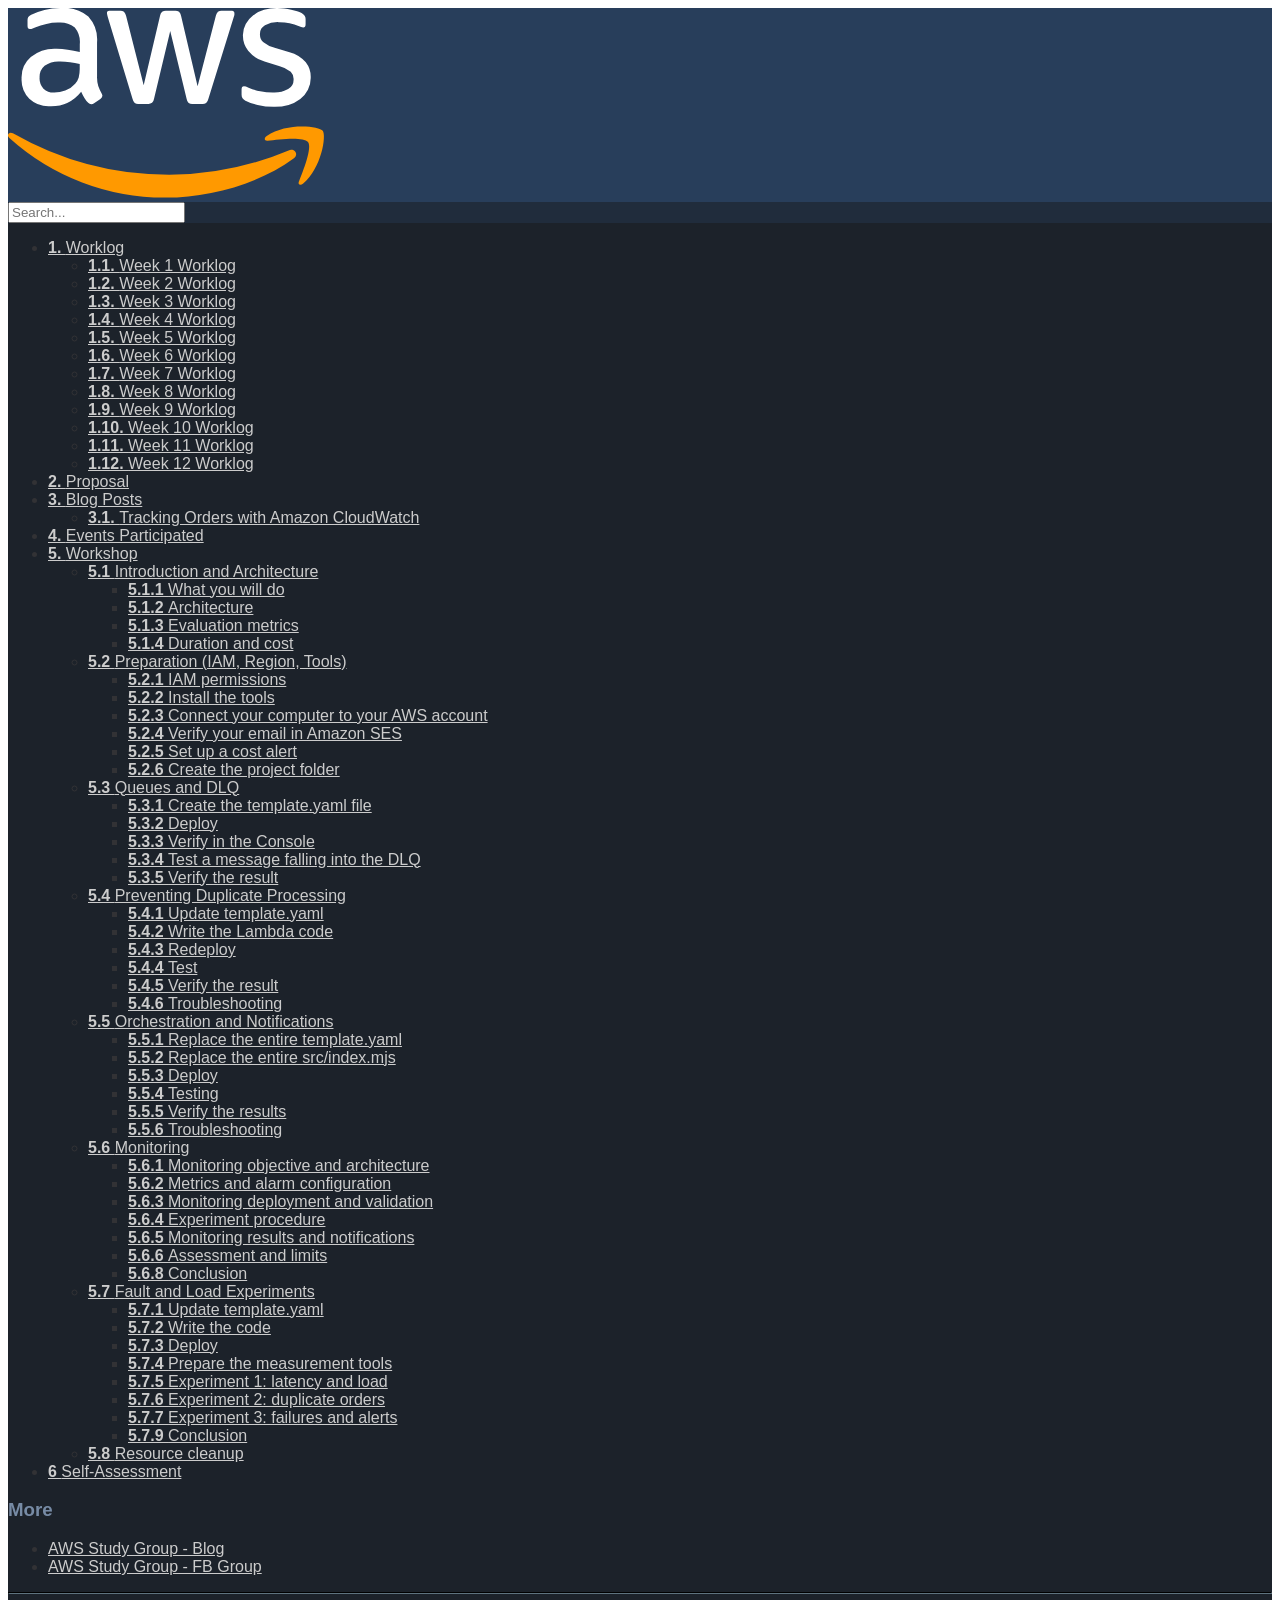
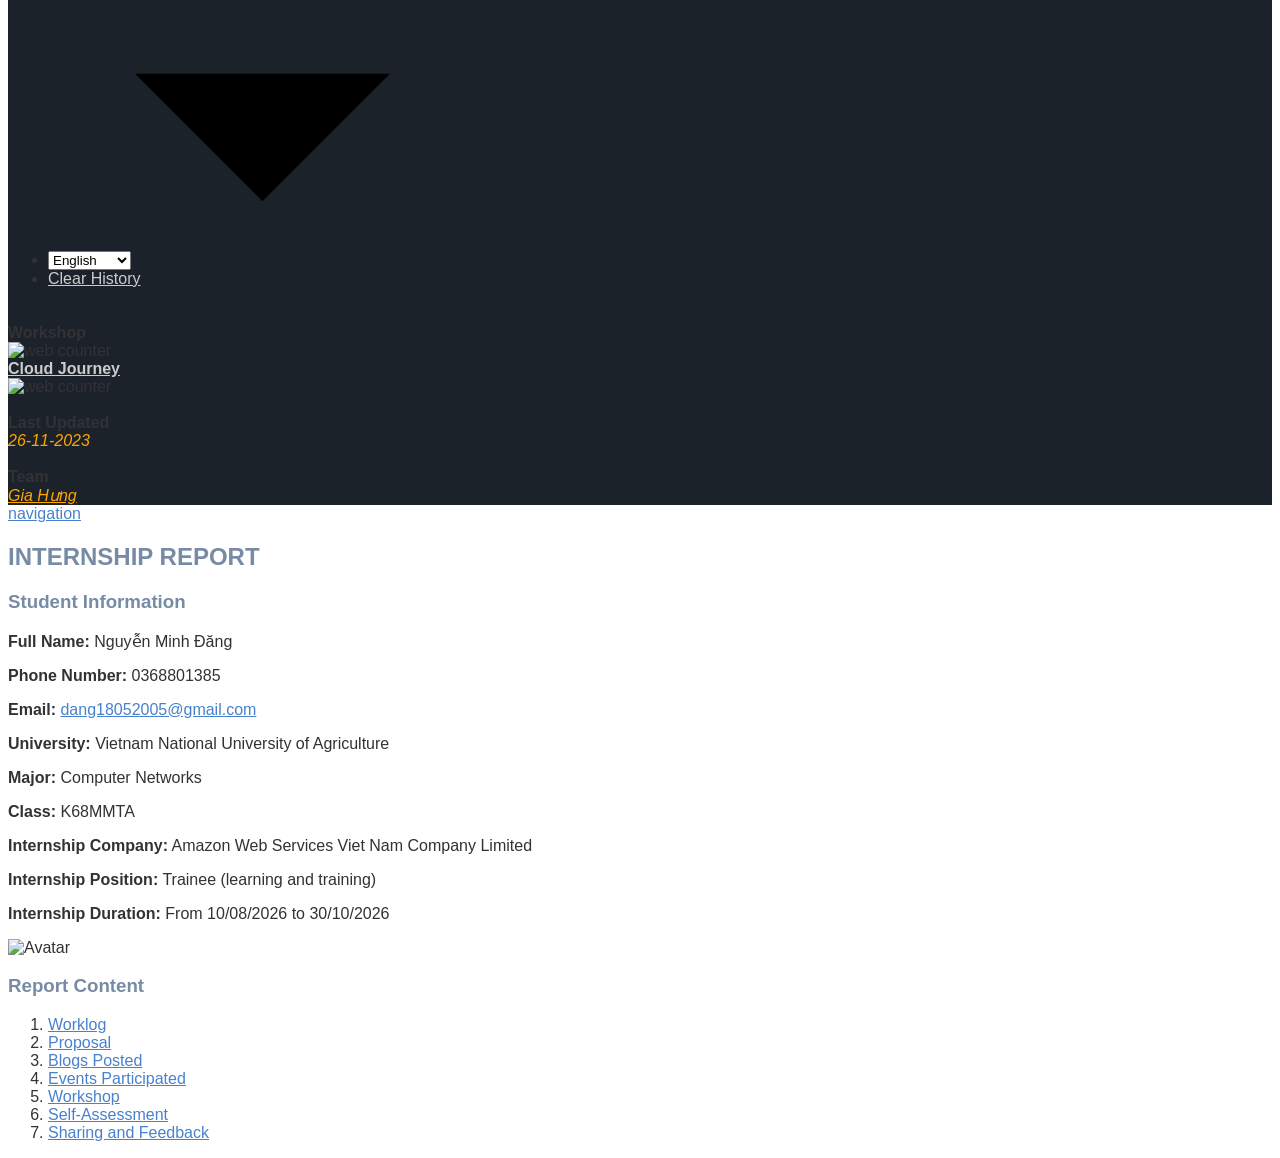
==== commit 9d2d47e3: "cập nhật" ====
--- a/public/index.html
+++ b/public/index.html
@@ -1,32 +1,32 @@
 <!DOCTYPE html>
 <html lang="en" class="js csstransforms3d">
-  <head><script src="/livereload.js?mindelay=10&amp;v=2&amp;port=1313&amp;path=livereload" data-no-instant defer></script>
+  <head>
     <meta charset="utf-8">
     <meta name="viewport" content="width=device-width, initial-scale=1.0">
     <meta name="generator" content="Hugo 0.169.0">
     <meta name="description" content="">
 <meta name="author" content="journeyoftheaverageguy@gmail.com">
 
-    <link rel="icon" href="/images/favicon.png" type="image/png">
+    <link rel="icon" href="./images/favicon.png" type="image/png">
 
     <title>INTERNSHIP REPORT :: Create a new AWS account.</title>
 
     
-    <link href="/css/nucleus.css?1795096544" rel="stylesheet">
-    <link href="/css/fontawesome-all.min.css?1795096544" rel="stylesheet">
-    <link href="/css/hybrid.css?1795096544" rel="stylesheet">
-    <link href="/css/featherlight.min.css?1795096544" rel="stylesheet">
-    <link href="/css/perfect-scrollbar.min.css?1795096544" rel="stylesheet">
-    <link href="/css/auto-complete.css?1795096544" rel="stylesheet">
-    <link href="/css/atom-one-dark-reasonable.css?1795096544" rel="stylesheet">
-    <link href="/css/theme.css?1795096544" rel="stylesheet">
-    <link href="/css/hugo-theme.css?1795096544" rel="stylesheet">
-    
-    <link href="/css/theme-workshop.css?1795096544" rel="stylesheet">
-    
-    
-
-    <script src="/js/jquery-3.3.1.min.js?1795096544"></script>
+    <link href="./css/nucleus.css?1795149560" rel="stylesheet">
+    <link href="./css/fontawesome-all.min.css?1795149560" rel="stylesheet">
+    <link href="./css/hybrid.css?1795149560" rel="stylesheet">
+    <link href="./css/featherlight.min.css?1795149560" rel="stylesheet">
+    <link href="./css/perfect-scrollbar.min.css?1795149560" rel="stylesheet">
+    <link href="./css/auto-complete.css?1795149560" rel="stylesheet">
+    <link href="./css/atom-one-dark-reasonable.css?1795149560" rel="stylesheet">
+    <link href="./css/theme.css?1795149560" rel="stylesheet">
+    <link href="./css/hugo-theme.css?1795149560" rel="stylesheet">
+    
+    <link href="./css/theme-workshop.css?1795149560" rel="stylesheet">
+    
+    
+
+    <script src="./js/jquery-3.3.1.min.js?1795149560"></script>
 
     <style>
       :root #header + #content > #left > #rlblock_left{
@@ -36,14 +36,14 @@
     </style>
     
   </head>
-  <body class="" data-url="/">
+  <body class="" data-url="./">
     <nav id="sidebar" class="showVisitedLinks">
 
 
 
   <div id="header-wrapper">
     <div id="header">
-      <a id="logo" href="/">
+      <a id="logo" href="./">
 
 <svg id="Layer_1" data-name="Layer 1" xmlns="http://www.w3.org/2000/svg" viewBox="0 0 60 30" width="30%"><defs><style>.cls-1{fill:#fff;}.cls-2{fill:#f90;fill-rule:evenodd;}</style></defs><title>AWS-Logo_White-Color</title><path class="cls-1" d="M14.09,10.85a4.7,4.7,0,0,0,.19,1.48,7.73,7.73,0,0,0,.54,1.19.77.77,0,0,1,.12.38.64.64,0,0,1-.32.49l-1,.7a.83.83,0,0,1-.44.15.69.69,0,0,1-.49-.23,3.8,3.8,0,0,1-.6-.77q-.25-.42-.51-1a6.14,6.14,0,0,1-4.89,2.3,4.54,4.54,0,0,1-3.32-1.19,4.27,4.27,0,0,1-1.22-3.2A4.28,4.28,0,0,1,3.61,7.75,6.06,6.06,0,0,1,7.69,6.46a12.47,12.47,0,0,1,1.76.13q.92.13,1.91.36V5.73a3.65,3.65,0,0,0-.79-2.66A3.81,3.81,0,0,0,7.86,2.3a7.71,7.71,0,0,0-1.79.22,12.78,12.78,0,0,0-1.79.57,4.55,4.55,0,0,1-.58.22l-.26,0q-.35,0-.35-.52V2a1.09,1.09,0,0,1,.12-.58,1.2,1.2,0,0,1,.47-.35A10.88,10.88,0,0,1,5.77.32,10.19,10.19,0,0,1,8.36,0a6,6,0,0,1,4.35,1.35,5.49,5.49,0,0,1,1.38,4.09ZM7.34,13.38a5.36,5.36,0,0,0,1.72-.31A3.63,3.63,0,0,0,10.63,12,2.62,2.62,0,0,0,11.19,11a5.63,5.63,0,0,0,.16-1.44v-.7a14.35,14.35,0,0,0-1.53-.28,12.37,12.37,0,0,0-1.56-.1,3.84,3.84,0,0,0-2.47.67A2.34,2.34,0,0,0,5,11a2.35,2.35,0,0,0,.61,1.76A2.4,2.4,0,0,0,7.34,13.38Zm13.35,1.8a1,1,0,0,1-.64-.16,1.3,1.3,0,0,1-.35-.65L15.81,1.51a3,3,0,0,1-.15-.67.36.36,0,0,1,.41-.41H17.7a1,1,0,0,1,.65.16,1.4,1.4,0,0,1,.33.65l2.79,11,2.59-11A1.17,1.17,0,0,1,24.39.6a1.1,1.1,0,0,1,.67-.16H26.4a1.1,1.1,0,0,1,.67.16,1.17,1.17,0,0,1,.32.65L30,12.39,32.88,1.25A1.39,1.39,0,0,1,33.22.6a1,1,0,0,1,.65-.16h1.54a.36.36,0,0,1,.41.41,1.36,1.36,0,0,1,0,.26,3.64,3.64,0,0,1-.12.41l-4,12.86a1.3,1.3,0,0,1-.35.65,1,1,0,0,1-.64.16H29.25a1,1,0,0,1-.67-.17,1.26,1.26,0,0,1-.32-.67L25.67,3.64,23.11,14.34a1.26,1.26,0,0,1-.32.67,1,1,0,0,1-.67.17Zm21.36.44a11.28,11.28,0,0,1-2.56-.29,7.44,7.44,0,0,1-1.92-.67,1,1,0,0,1-.61-.93v-.84q0-.52.38-.52a.9.9,0,0,1,.31.06l.42.17a8.77,8.77,0,0,0,1.83.58,9.78,9.78,0,0,0,2,.2,4.48,4.48,0,0,0,2.43-.55,1.76,1.76,0,0,0,.86-1.57,1.61,1.61,0,0,0-.45-1.16A4.29,4.29,0,0,0,43,9.22l-2.41-.76A5.15,5.15,0,0,1,38,6.78a3.94,3.94,0,0,1-.83-2.41,3.7,3.7,0,0,1,.45-1.85,4.47,4.47,0,0,1,1.19-1.37A5.27,5.27,0,0,1,40.51.29,7.4,7.4,0,0,1,42.6,0a8.87,8.87,0,0,1,1.12.07q.57.07,1.08.19t.95.26a4.27,4.27,0,0,1,.7.29,1.59,1.59,0,0,1,.49.41.94.94,0,0,1,.15.55v.79q0,.52-.38.52a1.76,1.76,0,0,1-.64-.2,7.74,7.74,0,0,0-3.2-.64,4.37,4.37,0,0,0-2.21.47,1.6,1.6,0,0,0-.79,1.48,1.58,1.58,0,0,0,.49,1.18,4.94,4.94,0,0,0,1.83.92L44.55,7a5.08,5.08,0,0,1,2.57,1.6A3.76,3.76,0,0,1,47.9,11a4.21,4.21,0,0,1-.44,1.93,4.4,4.4,0,0,1-1.21,1.47,5.43,5.43,0,0,1-1.85.93A8.25,8.25,0,0,1,42.05,15.62Z"></path><path class="cls-2" d="M45.19,23.81C39.72,27.85,31.78,30,25,30A36.64,36.64,0,0,1,.22,20.57c-.51-.46-.06-1.09.56-.74A49.78,49.78,0,0,0,25.53,26.4,49.23,49.23,0,0,0,44.4,22.53C45.32,22.14,46.1,23.14,45.19,23.81Z"></path><path class="cls-2" d="M47.47,21.21c-.7-.9-4.63-.42-6.39-.21-.53.06-.62-.4-.14-.74,3.13-2.2,8.27-1.57,8.86-.83s-.16,5.89-3.09,8.35c-.45.38-.88.18-.68-.32C46.69,25.8,48.17,22.11,47.47,21.21Z"></path></svg>
 
@@ -57,14 +57,14 @@
     <span data-search-clear=""><i class="fas fa-times"></i></span>
 </div>
 
-<script type="text/javascript" src="/js/lunr.min.js?1795096544"></script>
-<script type="text/javascript" src="/js/auto-complete.js?1795096544"></script>
+<script type="text/javascript" src="./js/lunr.min.js?1795149560"></script>
+<script type="text/javascript" src="./js/auto-complete.js?1795149560"></script>
 <script type="text/javascript">
     
-        var baseurl = "http:\/\/localhost:1313\/";
+        var baseurl = "https:\/\/dang18052005.github.io\/WORKSHOP-REPORT\/";
     
 </script>
-<script type="text/javascript" src="/js/search.js?1795096544"></script>
+<script type="text/javascript" src="./js/search.js?1795149560"></script>
 
     
   </div>
@@ -87,7 +87,7 @@
         
         
         ">
-      <a href="/1-worklog/">
+      <a href="./1-worklog/">
           <b> 1. </b> Worklog
           
             <i class="fas fa-check read-icon"></i>
@@ -118,7 +118,7 @@
         
         
         ">
-      <a href="/1-worklog/1.1-week1-worklog/">
+      <a href="./1-worklog/1.1-week1-worklog/">
            <b> 1.1. </b> Week 1 Worklog
           
             <i class="fas fa-check read-icon"></i>
@@ -146,7 +146,7 @@
         
         
         ">
-      <a href="/1-worklog/1.2-week2-worklog/">
+      <a href="./1-worklog/1.2-week2-worklog/">
            <b> 1.2. </b> Week 2 Worklog
           
             <i class="fas fa-check read-icon"></i>
@@ -174,7 +174,7 @@
         
         
         ">
-      <a href="/1-worklog/1.3-week3-worklog/">
+      <a href="./1-worklog/1.3-week3-worklog/">
            <b> 1.3. </b> Week 3 Worklog
           
             <i class="fas fa-check read-icon"></i>
@@ -202,7 +202,7 @@
         
         
         ">
-      <a href="/1-worklog/1.4-week4-worklog/">
+      <a href="./1-worklog/1.4-week4-worklog/">
            <b> 1.4. </b> Week 4 Worklog
           
             <i class="fas fa-check read-icon"></i>
@@ -230,7 +230,7 @@
         
         
         ">
-      <a href="/1-worklog/1.5-week5-worklog/">
+      <a href="./1-worklog/1.5-week5-worklog/">
            <b> 1.5. </b> Week 5 Worklog
           
             <i class="fas fa-check read-icon"></i>
@@ -258,7 +258,7 @@
         
         
         ">
-      <a href="/1-worklog/1.6-week6-worklog/">
+      <a href="./1-worklog/1.6-week6-worklog/">
            <b> 1.6. </b> Week 6 Worklog
           
             <i class="fas fa-check read-icon"></i>
@@ -282,7 +282,7 @@
   
     
       <li data-nav-id="/1-worklog/1.7-week7-worklog/1.7-week_index/" title="Week 7 Worklog" class="dd-item ">
-        <a href="/1-worklog/1.7-week7-worklog/1.7-week_index/">
+        <a href="./1-worklog/1.7-week7-worklog/1.7-week_index/">
          <b> 1.7. </b> Week 7 Worklog
         <i class="fas fa-check read-icon"></i>
         </a>
@@ -307,7 +307,7 @@
         
         
         ">
-      <a href="/1-worklog/1.8-week8-worklog/">
+      <a href="./1-worklog/1.8-week8-worklog/">
            <b> 1.8. </b> Week 8 Worklog
           
             <i class="fas fa-check read-icon"></i>
@@ -335,7 +335,7 @@
         
         
         ">
-      <a href="/1-worklog/1.9-week9-worklog/">
+      <a href="./1-worklog/1.9-week9-worklog/">
            <b> 1.9. </b> Week 9 Worklog
           
             <i class="fas fa-check read-icon"></i>
@@ -363,7 +363,7 @@
         
         
         ">
-      <a href="/1-worklog/1.10-week10-worklog/">
+      <a href="./1-worklog/1.10-week10-worklog/">
            <b> 1.10. </b> Week 10 Worklog
           
             <i class="fas fa-check read-icon"></i>
@@ -391,7 +391,7 @@
         
         
         ">
-      <a href="/1-worklog/1.11-week11-worklog/">
+      <a href="./1-worklog/1.11-week11-worklog/">
            <b> 1.11. </b> Week 11 Worklog
           
             <i class="fas fa-check read-icon"></i>
@@ -419,7 +419,7 @@
         
         
         ">
-      <a href="/1-worklog/1.12-week12-worklog/">
+      <a href="./1-worklog/1.12-week12-worklog/">
            <b> 1.12. </b> Week 12 Worklog
           
             <i class="fas fa-check read-icon"></i>
@@ -454,7 +454,7 @@
         
         
         ">
-      <a href="/2-proposal/">
+      <a href="./2-proposal/">
            <b> 2. </b> Proposal
           
             <i class="fas fa-check read-icon"></i>
@@ -480,7 +480,7 @@
         
         
         ">
-      <a href="/3-blogposter/">
+      <a href="./3-blogposter/">
            <b> 3. </b> Blog Posts
           
             <i class="fas fa-check read-icon"></i>
@@ -511,7 +511,7 @@
         
         
         ">
-      <a href="/3-blogposter/3.1-order-observability/">
+      <a href="./3-blogposter/3.1-order-observability/">
            <b> 3.1. </b> Tracking Orders with Amazon CloudWatch
           
             <i class="fas fa-check read-icon"></i>
@@ -546,7 +546,7 @@
         
         
         ">
-      <a href="/4-eventpatricipated/">
+      <a href="./4-eventpatricipated/">
            <b> 4. </b> Events Participated
           
             <i class="fas fa-check read-icon"></i>
@@ -572,7 +572,7 @@
         
         
         ">
-      <a href="/5-workshop/">
+      <a href="./5-workshop/">
            <b> 5. </b> Workshop
           
             <i class="fas fa-check read-icon"></i>
@@ -603,7 +603,7 @@
         
         
         ">
-      <a href="/5-workshop/5.1-introduction/">
+      <a href="./5-workshop/5.1-introduction/">
            <b> 5.1 </b> Introduction and Architecture
           
             <i class="fas fa-check read-icon"></i>
@@ -634,7 +634,7 @@
         
         
         ">
-      <a href="/5-workshop/5.1-introduction/step-01/">
+      <a href="./5-workshop/5.1-introduction/step-01/">
            <b> 5.1.1 </b> What you will do
           
             <i class="fas fa-check read-icon"></i>
@@ -662,7 +662,7 @@
         
         
         ">
-      <a href="/5-workshop/5.1-introduction/step-02/">
+      <a href="./5-workshop/5.1-introduction/step-02/">
            <b> 5.1.2 </b> Architecture
           
             <i class="fas fa-check read-icon"></i>
@@ -690,7 +690,7 @@
         
         
         ">
-      <a href="/5-workshop/5.1-introduction/step-03/">
+      <a href="./5-workshop/5.1-introduction/step-03/">
            <b> 5.1.3 </b> Evaluation metrics
           
             <i class="fas fa-check read-icon"></i>
@@ -718,7 +718,7 @@
         
         
         ">
-      <a href="/5-workshop/5.1-introduction/step-04/">
+      <a href="./5-workshop/5.1-introduction/step-04/">
            <b> 5.1.4 </b> Duration and cost
           
             <i class="fas fa-check read-icon"></i>
@@ -755,7 +755,7 @@
         
         
         ">
-      <a href="/5-workshop/5.2-prerequisite/">
+      <a href="./5-workshop/5.2-prerequisite/">
            <b> 5.2 </b> Preparation (IAM, Region, Tools)
           
             <i class="fas fa-check read-icon"></i>
@@ -786,7 +786,7 @@
         
         
         ">
-      <a href="/5-workshop/5.2-prerequisite/step-01/">
+      <a href="./5-workshop/5.2-prerequisite/step-01/">
            <b> 5.2.1 </b> IAM permissions
           
             <i class="fas fa-check read-icon"></i>
@@ -814,7 +814,7 @@
         
         
         ">
-      <a href="/5-workshop/5.2-prerequisite/step-02/">
+      <a href="./5-workshop/5.2-prerequisite/step-02/">
            <b> 5.2.2 </b> Install the tools
           
             <i class="fas fa-check read-icon"></i>
@@ -842,7 +842,7 @@
         
         
         ">
-      <a href="/5-workshop/5.2-prerequisite/step-03/">
+      <a href="./5-workshop/5.2-prerequisite/step-03/">
            <b> 5.2.3 </b> Connect your computer to your AWS account
           
             <i class="fas fa-check read-icon"></i>
@@ -870,7 +870,7 @@
         
         
         ">
-      <a href="/5-workshop/5.2-prerequisite/step-04/">
+      <a href="./5-workshop/5.2-prerequisite/step-04/">
            <b> 5.2.4 </b> Verify your email in Amazon SES
           
             <i class="fas fa-check read-icon"></i>
@@ -898,7 +898,7 @@
         
         
         ">
-      <a href="/5-workshop/5.2-prerequisite/step-05/">
+      <a href="./5-workshop/5.2-prerequisite/step-05/">
            <b> 5.2.5 </b> Set up a cost alert
           
             <i class="fas fa-check read-icon"></i>
@@ -926,7 +926,7 @@
         
         
         ">
-      <a href="/5-workshop/5.2-prerequisite/step-06/">
+      <a href="./5-workshop/5.2-prerequisite/step-06/">
            <b> 5.2.6 </b> Create the project folder
           
             <i class="fas fa-check read-icon"></i>
@@ -963,7 +963,7 @@
         
         
         ">
-      <a href="/5-workshop/5.3-sqs-dlq/">
+      <a href="./5-workshop/5.3-sqs-dlq/">
            <b> 5.3 </b> Queues and DLQ
           
             <i class="fas fa-check read-icon"></i>
@@ -994,7 +994,7 @@
         
         
         ">
-      <a href="/5-workshop/5.3-sqs-dlq/step-01/">
+      <a href="./5-workshop/5.3-sqs-dlq/step-01/">
            <b> 5.3.1 </b> Create the template.yaml file
           
             <i class="fas fa-check read-icon"></i>
@@ -1022,7 +1022,7 @@
         
         
         ">
-      <a href="/5-workshop/5.3-sqs-dlq/step-02/">
+      <a href="./5-workshop/5.3-sqs-dlq/step-02/">
            <b> 5.3.2 </b> Deploy
           
             <i class="fas fa-check read-icon"></i>
@@ -1050,7 +1050,7 @@
         
         
         ">
-      <a href="/5-workshop/5.3-sqs-dlq/step-03/">
+      <a href="./5-workshop/5.3-sqs-dlq/step-03/">
            <b> 5.3.3 </b> Verify in the Console
           
             <i class="fas fa-check read-icon"></i>
@@ -1078,7 +1078,7 @@
         
         
         ">
-      <a href="/5-workshop/5.3-sqs-dlq/step-04/">
+      <a href="./5-workshop/5.3-sqs-dlq/step-04/">
            <b> 5.3.4 </b> Test a message falling into the DLQ
           
             <i class="fas fa-check read-icon"></i>
@@ -1106,7 +1106,7 @@
         
         
         ">
-      <a href="/5-workshop/5.3-sqs-dlq/step-05/">
+      <a href="./5-workshop/5.3-sqs-dlq/step-05/">
            <b> 5.3.5 </b> Verify the result
           
             <i class="fas fa-check read-icon"></i>
@@ -1143,7 +1143,7 @@
         
         
         ">
-      <a href="/5-workshop/5.4-idempotency/">
+      <a href="./5-workshop/5.4-idempotency/">
            <b> 5.4 </b> Preventing Duplicate Processing
           
             <i class="fas fa-check read-icon"></i>
@@ -1174,7 +1174,7 @@
         
         
         ">
-      <a href="/5-workshop/5.4-idempotency/step-01/">
+      <a href="./5-workshop/5.4-idempotency/step-01/">
            <b> 5.4.1 </b> Update template.yaml
           
             <i class="fas fa-check read-icon"></i>
@@ -1202,7 +1202,7 @@
         
         
         ">
-      <a href="/5-workshop/5.4-idempotency/step-02/">
+      <a href="./5-workshop/5.4-idempotency/step-02/">
            <b> 5.4.2 </b> Write the Lambda code
           
             <i class="fas fa-check read-icon"></i>
@@ -1230,7 +1230,7 @@
         
         
         ">
-      <a href="/5-workshop/5.4-idempotency/step-03/">
+      <a href="./5-workshop/5.4-idempotency/step-03/">
            <b> 5.4.3 </b> Redeploy
           
             <i class="fas fa-check read-icon"></i>
@@ -1258,7 +1258,7 @@
         
         
         ">
-      <a href="/5-workshop/5.4-idempotency/step-04/">
+      <a href="./5-workshop/5.4-idempotency/step-04/">
            <b> 5.4.4 </b> Test
           
             <i class="fas fa-check read-icon"></i>
@@ -1286,7 +1286,7 @@
         
         
         ">
-      <a href="/5-workshop/5.4-idempotency/step-05/">
+      <a href="./5-workshop/5.4-idempotency/step-05/">
            <b> 5.4.5 </b> Verify the result
           
             <i class="fas fa-check read-icon"></i>
@@ -1314,7 +1314,7 @@
         
         
         ">
-      <a href="/5-workshop/5.4-idempotency/step-06/">
+      <a href="./5-workshop/5.4-idempotency/step-06/">
            <b> 5.4.6 </b> Troubleshooting
           
             <i class="fas fa-check read-icon"></i>
@@ -1351,7 +1351,7 @@
         
         
         ">
-      <a href="/5-workshop/5.5-orchestration/">
+      <a href="./5-workshop/5.5-orchestration/">
            <b> 5.5 </b> Orchestration and Notifications
           
             <i class="fas fa-check read-icon"></i>
@@ -1382,7 +1382,7 @@
         
         
         ">
-      <a href="/5-workshop/5.5-orchestration/step-01/">
+      <a href="./5-workshop/5.5-orchestration/step-01/">
            <b> 5.5.1 </b> Replace the entire template.yaml
           
             <i class="fas fa-check read-icon"></i>
@@ -1410,7 +1410,7 @@
         
         
         ">
-      <a href="/5-workshop/5.5-orchestration/step-02/">
+      <a href="./5-workshop/5.5-orchestration/step-02/">
            <b> 5.5.2 </b> Replace the entire src/index.mjs
           
             <i class="fas fa-check read-icon"></i>
@@ -1438,7 +1438,7 @@
         
         
         ">
-      <a href="/5-workshop/5.5-orchestration/step-03/">
+      <a href="./5-workshop/5.5-orchestration/step-03/">
            <b> 5.5.3 </b> Deploy
           
             <i class="fas fa-check read-icon"></i>
@@ -1466,7 +1466,7 @@
         
         
         ">
-      <a href="/5-workshop/5.5-orchestration/step-04/">
+      <a href="./5-workshop/5.5-orchestration/step-04/">
            <b> 5.5.4 </b> Testing
           
             <i class="fas fa-check read-icon"></i>
@@ -1494,7 +1494,7 @@
         
         
         ">
-      <a href="/5-workshop/5.5-orchestration/step-05/">
+      <a href="./5-workshop/5.5-orchestration/step-05/">
            <b> 5.5.5 </b> Verify the results
           
             <i class="fas fa-check read-icon"></i>
@@ -1522,7 +1522,7 @@
         
         
         ">
-      <a href="/5-workshop/5.5-orchestration/step-06/">
+      <a href="./5-workshop/5.5-orchestration/step-06/">
            <b> 5.5.6 </b> Troubleshooting
           
             <i class="fas fa-check read-icon"></i>
@@ -1559,7 +1559,7 @@
         
         
         ">
-      <a href="/5-workshop/5.6-monitoring/">
+      <a href="./5-workshop/5.6-monitoring/">
            <b> 5.6 </b> Monitoring
           
             <i class="fas fa-check read-icon"></i>
@@ -1590,7 +1590,7 @@
         
         
         ">
-      <a href="/5-workshop/5.6-monitoring/step-01/">
+      <a href="./5-workshop/5.6-monitoring/step-01/">
            <b> 5.6.1 </b> Monitoring objective and architecture
           
             <i class="fas fa-check read-icon"></i>
@@ -1618,7 +1618,7 @@
         
         
         ">
-      <a href="/5-workshop/5.6-monitoring/step-02/">
+      <a href="./5-workshop/5.6-monitoring/step-02/">
            <b> 5.6.2 </b> Metrics and alarm configuration
           
             <i class="fas fa-check read-icon"></i>
@@ -1646,7 +1646,7 @@
         
         
         ">
-      <a href="/5-workshop/5.6-monitoring/step-03/">
+      <a href="./5-workshop/5.6-monitoring/step-03/">
            <b> 5.6.3 </b> Monitoring deployment and validation
           
             <i class="fas fa-check read-icon"></i>
@@ -1674,7 +1674,7 @@
         
         
         ">
-      <a href="/5-workshop/5.6-monitoring/step-04/">
+      <a href="./5-workshop/5.6-monitoring/step-04/">
            <b> 5.6.4 </b> Experiment procedure
           
             <i class="fas fa-check read-icon"></i>
@@ -1702,7 +1702,7 @@
         
         
         ">
-      <a href="/5-workshop/5.6-monitoring/step-05/">
+      <a href="./5-workshop/5.6-monitoring/step-05/">
            <b> 5.6.5 </b> Monitoring results and notifications
           
             <i class="fas fa-check read-icon"></i>
@@ -1730,7 +1730,7 @@
         
         
         ">
-      <a href="/5-workshop/5.6-monitoring/step-06/">
+      <a href="./5-workshop/5.6-monitoring/step-06/">
            <b> 5.6.6 </b> Assessment and limits
           
             <i class="fas fa-check read-icon"></i>
@@ -1758,7 +1758,7 @@
         
         
         ">
-      <a href="/5-workshop/5.6-monitoring/step-08/">
+      <a href="./5-workshop/5.6-monitoring/step-08/">
            <b> 5.6.8 </b> Conclusion
           
             <i class="fas fa-check read-icon"></i>
@@ -1795,7 +1795,7 @@
         
         
         ">
-      <a href="/5-workshop/5.7-experiment/">
+      <a href="./5-workshop/5.7-experiment/">
            <b> 5.7 </b> Fault and Load Experiments
           
             <i class="fas fa-check read-icon"></i>
@@ -1826,7 +1826,7 @@
         
         
         ">
-      <a href="/5-workshop/5.7-experiment/step-01/">
+      <a href="./5-workshop/5.7-experiment/step-01/">
            <b> 5.7.1 </b> Update template.yaml
           
             <i class="fas fa-check read-icon"></i>
@@ -1854,7 +1854,7 @@
         
         
         ">
-      <a href="/5-workshop/5.7-experiment/step-02/">
+      <a href="./5-workshop/5.7-experiment/step-02/">
            <b> 5.7.2 </b> Write the code
           
             <i class="fas fa-check read-icon"></i>
@@ -1882,7 +1882,7 @@
         
         
         ">
-      <a href="/5-workshop/5.7-experiment/step-03/">
+      <a href="./5-workshop/5.7-experiment/step-03/">
            <b> 5.7.3 </b> Deploy
           
             <i class="fas fa-check read-icon"></i>
@@ -1910,7 +1910,7 @@
         
         
         ">
-      <a href="/5-workshop/5.7-experiment/step-04/">
+      <a href="./5-workshop/5.7-experiment/step-04/">
            <b> 5.7.4 </b> Prepare the measurement tools
           
             <i class="fas fa-check read-icon"></i>
@@ -1938,7 +1938,7 @@
         
         
         ">
-      <a href="/5-workshop/5.7-experiment/step-05/">
+      <a href="./5-workshop/5.7-experiment/step-05/">
            <b> 5.7.5 </b> Experiment 1: latency and load
           
             <i class="fas fa-check read-icon"></i>
@@ -1966,7 +1966,7 @@
         
         
         ">
-      <a href="/5-workshop/5.7-experiment/step-06/">
+      <a href="./5-workshop/5.7-experiment/step-06/">
            <b> 5.7.6 </b> Experiment 2: duplicate orders
           
             <i class="fas fa-check read-icon"></i>
@@ -1994,7 +1994,7 @@
         
         
         ">
-      <a href="/5-workshop/5.7-experiment/step-07/">
+      <a href="./5-workshop/5.7-experiment/step-07/">
            <b> 5.7.7 </b> Experiment 3: failures and alerts
           
             <i class="fas fa-check read-icon"></i>
@@ -2022,7 +2022,7 @@
         
         
         ">
-      <a href="/5-workshop/5.7-experiment/step-09/">
+      <a href="./5-workshop/5.7-experiment/step-09/">
            <b> 5.7.9 </b> Conclusion
           
             <i class="fas fa-check read-icon"></i>
@@ -2059,7 +2059,7 @@
         
         
         ">
-      <a href="/5-workshop/5.8-clean-up/">
+      <a href="./5-workshop/5.8-clean-up/">
            <b> 5.8 </b> Resource cleanup
           
             <i class="fas fa-check read-icon"></i>
@@ -2094,7 +2094,7 @@
         
         
         ">
-      <a href="/6-self-assessment/">
+      <a href="./6-self-assessment/">
            <b> 6 </b> Self-Assessment
           
             <i class="fas fa-check read-icon"></i>
@@ -2146,7 +2146,7 @@
                   
                     
                     
-                      <option id="en" value="http://localhost:1313/" selected>English</option>
+                      <option id="en" value="https://dang18052005.github.io/WORKSHOP-REPORT/" selected>English</option>
                     
                   
               
@@ -2160,7 +2160,7 @@
                   
                     
                     
-                      <option id="vi" value="http://localhost:1313/vi/">Tiếng Việt</option>
+                      <option id="vi" value="https://dang18052005.github.io/WORKSHOP-REPORT/vi/">Tiếng Việt</option>
                     
                   
               
@@ -2248,15 +2248,15 @@
 <p><strong>Internship Company:</strong> Amazon Web Services Viet Nam Company Limited</p>
 <p><strong>Internship Position:</strong> Trainee (learning and training)</p>
 <p><strong>Internship Duration:</strong> From 10/08/2026 to 30/10/2026</p>
-<p><img src="/images/003.jpg" alt="Avatar"></p>
+<p><img src="./WORKSHOP-REPORT/images/003.png" alt="Avatar"></p>
 <h3 id="report-content">Report Content</h3>
 <ol>
-<li><a href="/1-worklog/">Worklog</a></li>
-<li><a href="/2-proposal/">Proposal</a></li>
+<li><a href="./1-worklog/">Worklog</a></li>
+<li><a href="./2-proposal/">Proposal</a></li>
 <li><a href="3-blogsposted/">Blogs Posted</a></li>
 <li><a href="4-eventsparticipated/">Events Participated</a></li>
-<li><a href="/5-workshop/">Workshop</a></li>
-<li><a href="/6-self-assessment/">Self-Assessment</a></li>
+<li><a href="./5-workshop/">Workshop</a></li>
+<li><a href="./6-self-assessment/">Self-Assessment</a></li>
 <li><a href="7-sharing-and-feedback/">Sharing and Feedback</a></li>
 </ol>
 	
@@ -3424,7 +3424,7 @@
 	 
 		
 		
-			<a class="nav nav-next" href="/1-worklog/" title="Worklog" style="margin-right: 0px;"><i class="fa fa-chevron-right"></i></a>
+			<a class="nav nav-next" href="./1-worklog/" title="Worklog" style="margin-right: 0px;"><i class="fa fa-chevron-right"></i></a>
 		
 	
     </div>
@@ -3434,19 +3434,19 @@
     <div style="left: -1000px; overflow: scroll; position: absolute; top: -1000px; border: none; box-sizing: content-box; height: 200px; margin: 0px; padding: 0px; width: 200px;">
       <div style="border: none; box-sizing: content-box; height: 200px; margin: 0px; padding: 0px; width: 200px;"></div>
     </div>
-    <script src="/js/clipboard.min.js?1795096544"></script>
-    <script src="/js/perfect-scrollbar.min.js?1795096544"></script>
-    <script src="/js/perfect-scrollbar.jquery.min.js?1795096544"></script>
-    <script src="/js/jquery.sticky.js?1795096544"></script>
-    <script src="/js/featherlight.min.js?1795096544"></script>
-    <script src="/js/highlight.pack.js?1795096544"></script>
+    <script src="./js/clipboard.min.js?1795149560"></script>
+    <script src="./js/perfect-scrollbar.min.js?1795149560"></script>
+    <script src="./js/perfect-scrollbar.jquery.min.js?1795149560"></script>
+    <script src="./js/jquery.sticky.js?1795149560"></script>
+    <script src="./js/featherlight.min.js?1795149560"></script>
+    <script src="./js/highlight.pack.js?1795149560"></script>
     <script>hljs.initHighlightingOnLoad();</script>
-    <script src="/js/modernizr.custom-3.6.0.js?1795096544"></script>
-    <script src="/js/learn.js?1795096544"></script>
-    <script src="/js/hugo-learn.js?1795096544"></script>
-
-    <link href="/mermaid/mermaid.css?1795096544" rel="stylesheet" />
-    <script src="/mermaid/mermaid.js?1795096544"></script>
+    <script src="./js/modernizr.custom-3.6.0.js?1795149560"></script>
+    <script src="./js/learn.js?1795149560"></script>
+    <script src="./js/hugo-learn.js?1795149560"></script>
+
+    <link href="./mermaid/mermaid.css?1795149560" rel="stylesheet" />
+    <script src="./mermaid/mermaid.js?1795149560"></script>
     <script>
         mermaid.initialize({ startOnLoad: true });
     </script>
--- a/public/css/theme-workshop.css
+++ b/public/css/theme-workshop.css
@@ -0,0 +1,196 @@
+
+:root{
+
+    --MAIN-TEXT-color:#323235; /* Color of text by default */
+    --MAIN-TITLES-TEXT-color: #778ba5; /* Color of titles h2-h3-h4-h5 */
+    --MAIN-LINK-color:#4881cd; /* Color of links */
+    --MAIN-LINK-HOVER-color:#599af1; /* Color of hovered links */
+    --MAIN-ANCHOR-color: #4881cd; /* color of anchors on titles */
+
+    --MENU-HEADER-BG-color:#283e5b; /* Background color of menu header */
+    --MENU-HEADER-BORDER-color:#435c7c; /*Color of menu header border */
+
+    --MENU-SEARCH-BG-color:#202c3c; /* Search field background color (by default borders + icons) */
+    --MENU-SEARCH-BOX-color: #4d6584; /* Override search field border color */
+    --MENU-SEARCH-BOX-ICONS-color: #4d6584; /* Override search field icons color */
+
+    --MENU-SECTIONS-ACTIVE-BG-color:#0a0c0e; /* Background color of the active section and its childs */
+    --MENU-SECTIONS-BG-color:#1c222a; /* Background color of other sections */
+    --MENU-SECTIONS-LINK-color: #ccc; /* Color of links in menu */
+    --MENU-SECTIONS-LINK-HOVER-color: #e6e6e6;  /* Color of links in menu, when hovered */
+    --MENU-SECTION-ACTIVE-CATEGORY-color: #777; /* Color of active category text */
+    --MENU-SECTION-ACTIVE-CATEGORY-BG-color: #fff; /* Color of background for the active category (only) */
+
+    --MENU-VISITED-color: #33a1ff; /* Color of 'page visited' icons in menu */
+    --MENU-SECTION-HR-color: #20272b; /* Color of <hr> separator in menu */
+
+}
+
+body {
+    color: var(--MAIN-TEXT-color) !important;
+}
+
+textarea:focus, input[type="email"]:focus, input[type="number"]:focus, input[type="password"]:focus, input[type="search"]:focus, input[type="tel"]:focus, input[type="text"]:focus, input[type="url"]:focus, input[type="color"]:focus, input[type="date"]:focus, input[type="datetime"]:focus, input[type="datetime-local"]:focus, input[type="month"]:focus, input[type="time"]:focus, input[type="week"]:focus, select[multiple=multiple]:focus {
+    border-color: none;
+    box-shadow: none;
+}
+
+h2, h3, h4, h5 {
+    color: var(--MAIN-TITLES-TEXT-color) !important;
+}
+
+a {
+    color: var(--MAIN-LINK-color);
+}
+
+.anchor {
+    color: var(--MAIN-ANCHOR-color);
+}
+
+a:hover {
+    color: var(--MAIN-LINK-HOVER-color);
+}
+
+#sidebar ul li.visited > a .read-icon {
+	color: var(--MENU-VISITED-color);
+}
+
+#sidebar #footer {
+  padding-top: 20px !important;
+}
+
+#sidebar #footer h2.github-title {
+  font-size: 20px;
+  color: #fd9827 !important;
+  margin: 10px 0px 5px;
+  padding: 0px;
+  font-weight: normal !important;
+  margin-top: 10px;
+  padding-top: 30px;
+  border-top: 1px dotted #384657;
+}
+
+#sidebar #footer h3.github-title {
+  font-size: 14px;
+  margin: 10px 0px 5px;
+  padding: 0px;
+  text-transform: uppercase;
+  letter-spacing: .15px;
+}
+
+#sidebar #footer h5.copyright, #sidebar #footer p.build-number {
+  font-size: 10px;
+  letter-spacing: .15px;
+  line-height: 150% !important;
+}
+
+#body a.highlight:after {
+    display: block;
+    content: "";
+    height: 1px;
+    width: 0%;
+    -webkit-transition: width 0.5s ease;
+    -moz-transition: width 0.5s ease;
+    -ms-transition: width 0.5s ease;
+    transition: width 0.5s ease;
+    background-color: var(--MAIN-LINK-HOVER-color);
+}
+#sidebar {
+	background-color: var(--MENU-SECTIONS-BG-color);
+}
+#sidebar #header-wrapper {
+    background: var(--MENU-HEADER-BG-color);
+    color: var(--MENU-SEARCH-BOX-color);
+    border-color: var(--MENU-HEADER-BORDER-color);
+}
+#sidebar .searchbox {
+	border-color: var(--MENU-SEARCH-BOX-color);
+    background: var(--MENU-SEARCH-BG-color);
+}
+#sidebar ul.topics > li.parent, #sidebar ul.topics > li.active {
+    background: var(--MENU-SECTIONS-ACTIVE-BG-color);
+}
+#sidebar .searchbox * {
+    color: var(--MENU-SEARCH-BOX-ICONS-color);
+}
+
+#sidebar a {
+    color: var(--MENU-SECTIONS-LINK-color);
+}
+
+#sidebar a:hover {
+    color: var(--MENU-SECTIONS-LINK-HOVER-color);
+}
+
+#sidebar ul li.active > a {
+    background: var(--MENU-SECTION-ACTIVE-CATEGORY-BG-color);
+    color: var(--MENU-SECTION-ACTIVE-CATEGORY-color) !important;
+}
+
+#sidebar hr {
+    border-color: var(--MENU-SECTION-HR-color);
+}
+
+#navigation a.nav-prev, #navigation a.nav-next {
+    color: #f19e39 !important;
+}
+
+#navigation a.nav-prev:hover, #navigation a.nav-next:hover  {
+    color: #e07d04 !important;
+}
+
+div.notices p:first-child:before {
+    position: absolute;
+    top: 2px;
+    color: #fff;
+    font-family: 'Font Awesome\ 5 Free';
+    content: #F06A;
+    font-weight: 900; /* Fix version 5.0.9 */
+    left: 10px;
+}
+
+body {
+    color: var(--MAIN-TEXT-color) !important;
+    font-family: 'Montserrat', sans-serif;
+	text-align: left;
+}
+
+h1, h2, h3, h4, h5 {
+    color: var(--MAIN-TITLES-TEXT-color) !important;
+    font-family: 'Montserrat', sans-serif;
+}
+
+.ui-state-default, .ui-widget-content .ui-state-default, .ui-widget-header .ui-state-default, .ui-button, html .ui-button.ui-state-disabled:hover, html .ui-button.ui-state-disabled:active {
+    border: 1px solid #dddddd;
+    font-weight: normal;
+    color: #454545;
+}
+
+.ui-state-active, .ui-widget-content .ui-state-active, .ui-widget-header .ui-state-active, a.ui-button:active, .ui-button:active, .ui-button.ui-state-active:hover {
+    border: 1px solid var(--MENU-HEADER-BG-color);
+    background: var(--MENU-HEADER-BG-color);
+    font-weight: normal;
+    color: #fff;
+}
+
+.ui-widget.ui-widget-content {
+    border: 1px solid #eeeeee;
+}
+
+.ui-widget-header {
+  border: 1px solid #eeeeee;
+}
+
+.hljs {
+  background-color: none; 
+}
+
+pre {
+  background-color: var(--MENU-SECTIONS-BG-color) !important;
+}
+
+div.notices.info p {
+    border-top: 30px solid #fd9827;
+    background: #FFF2DB;
+}
+
